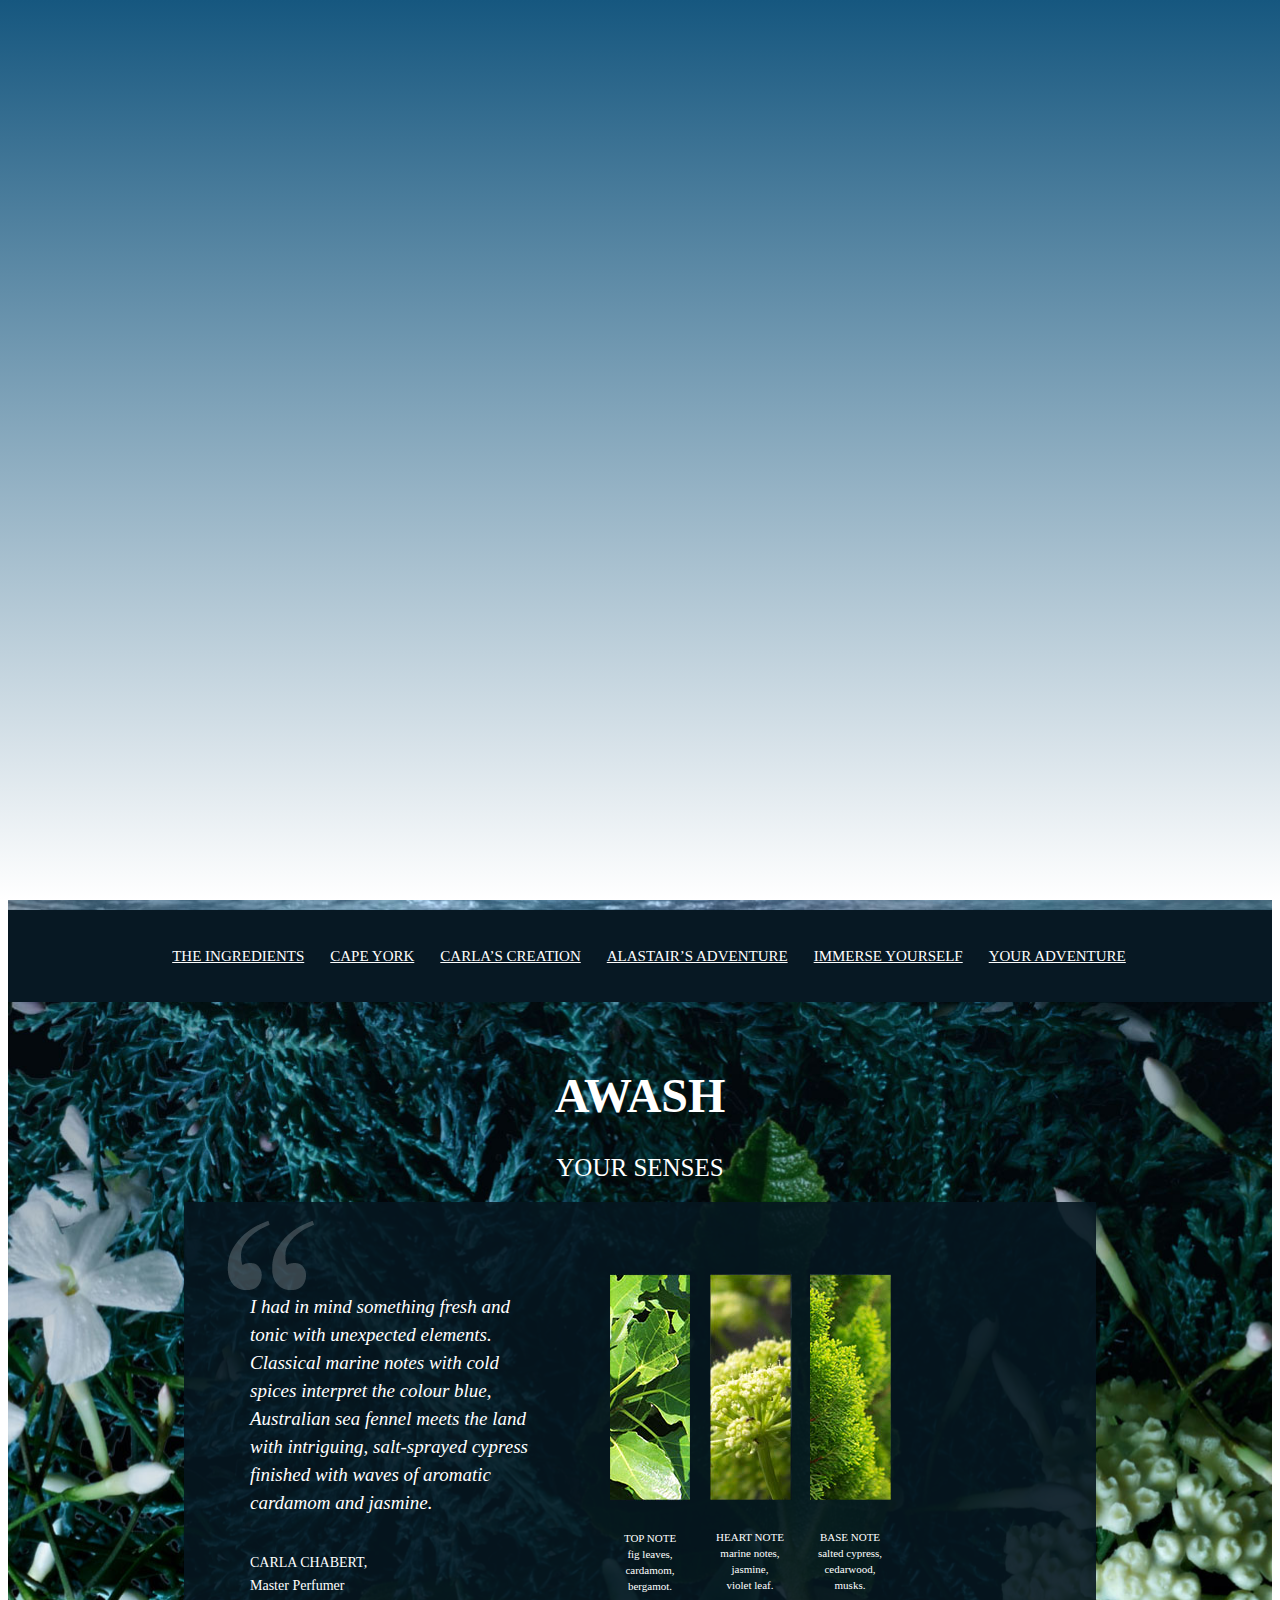
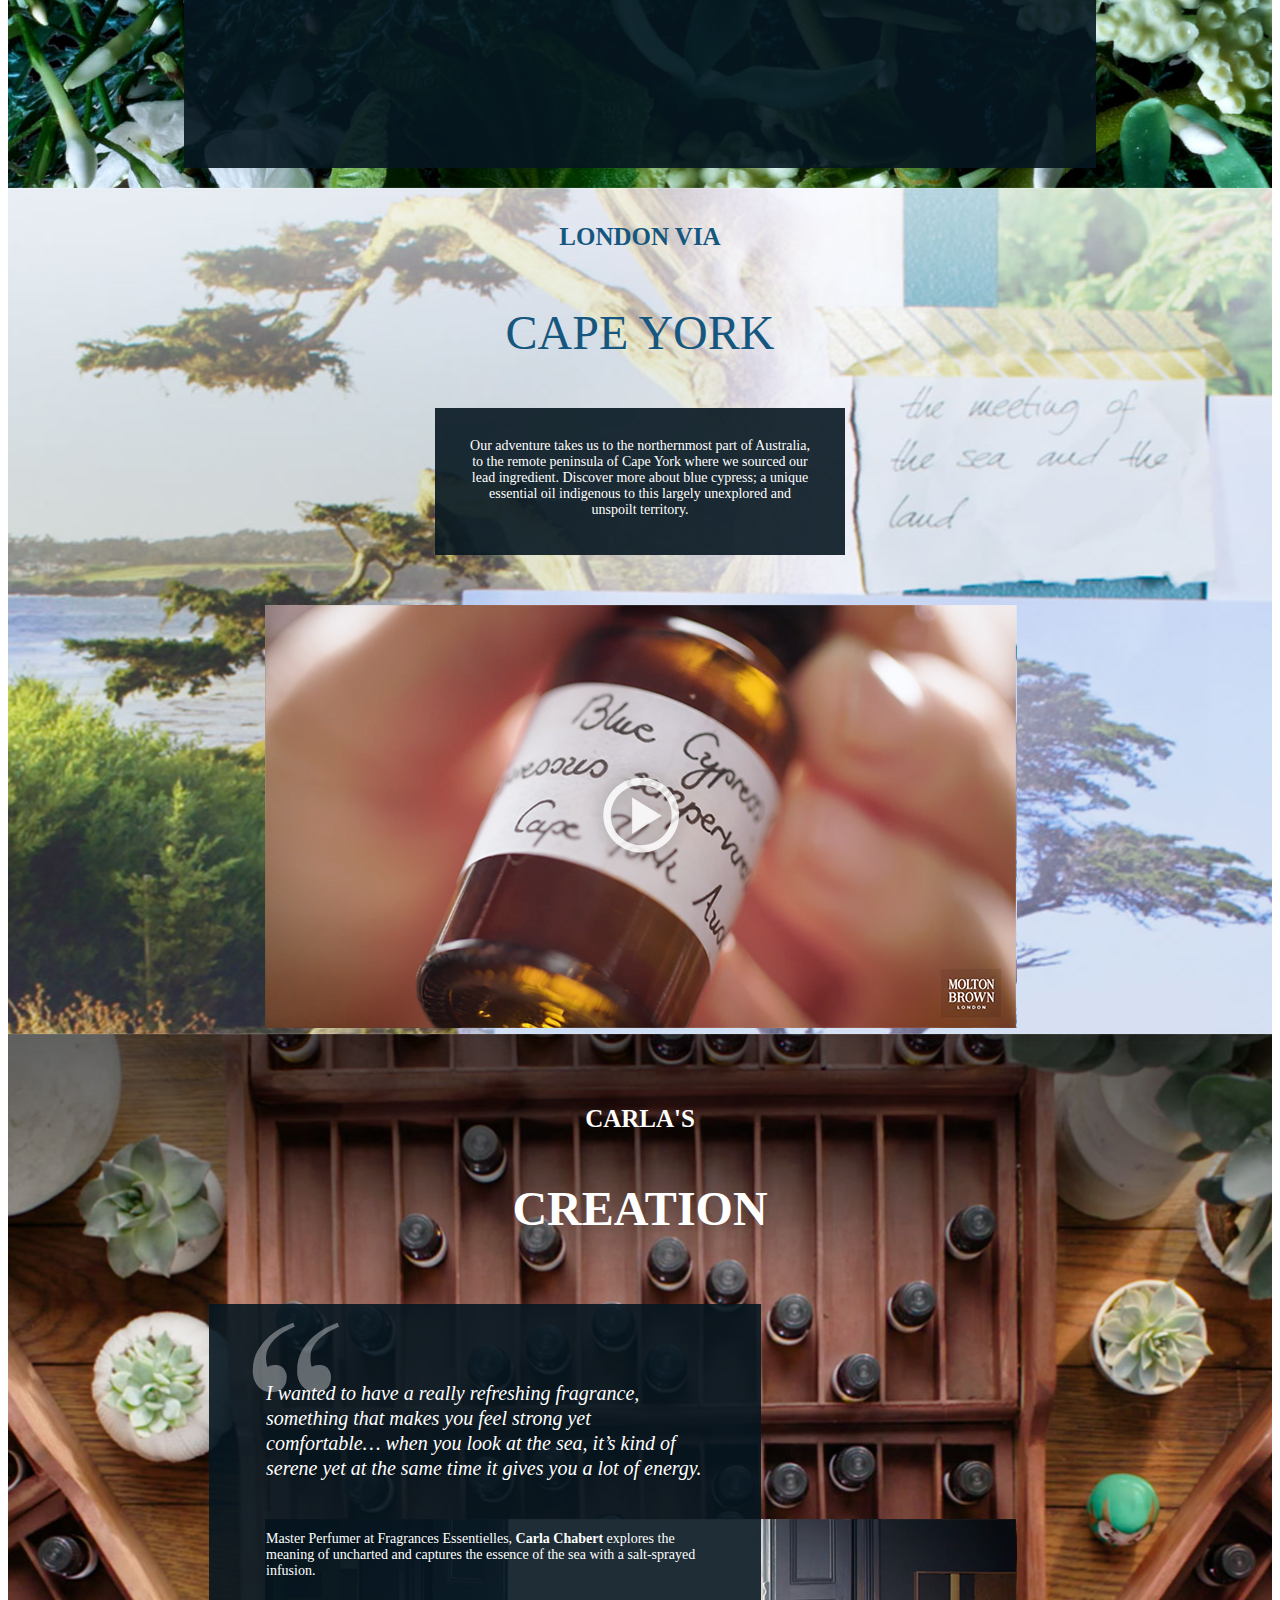
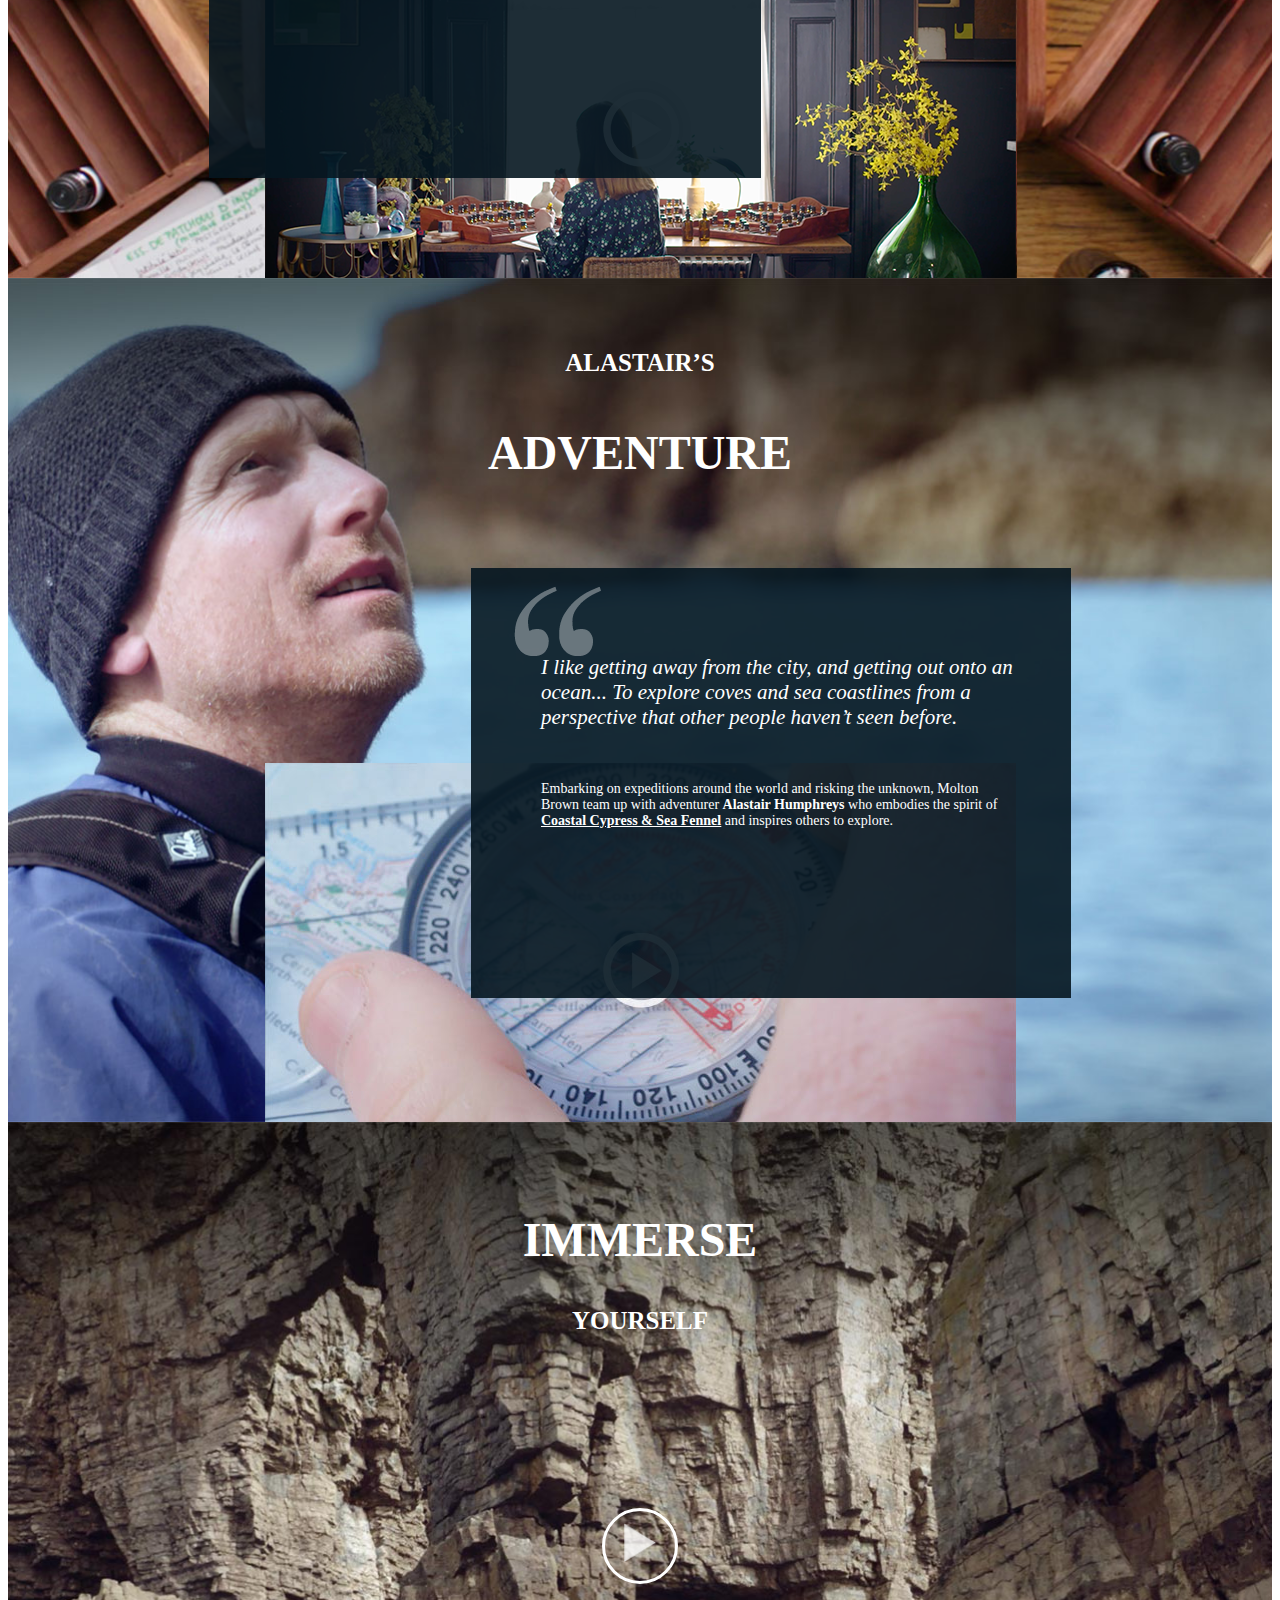
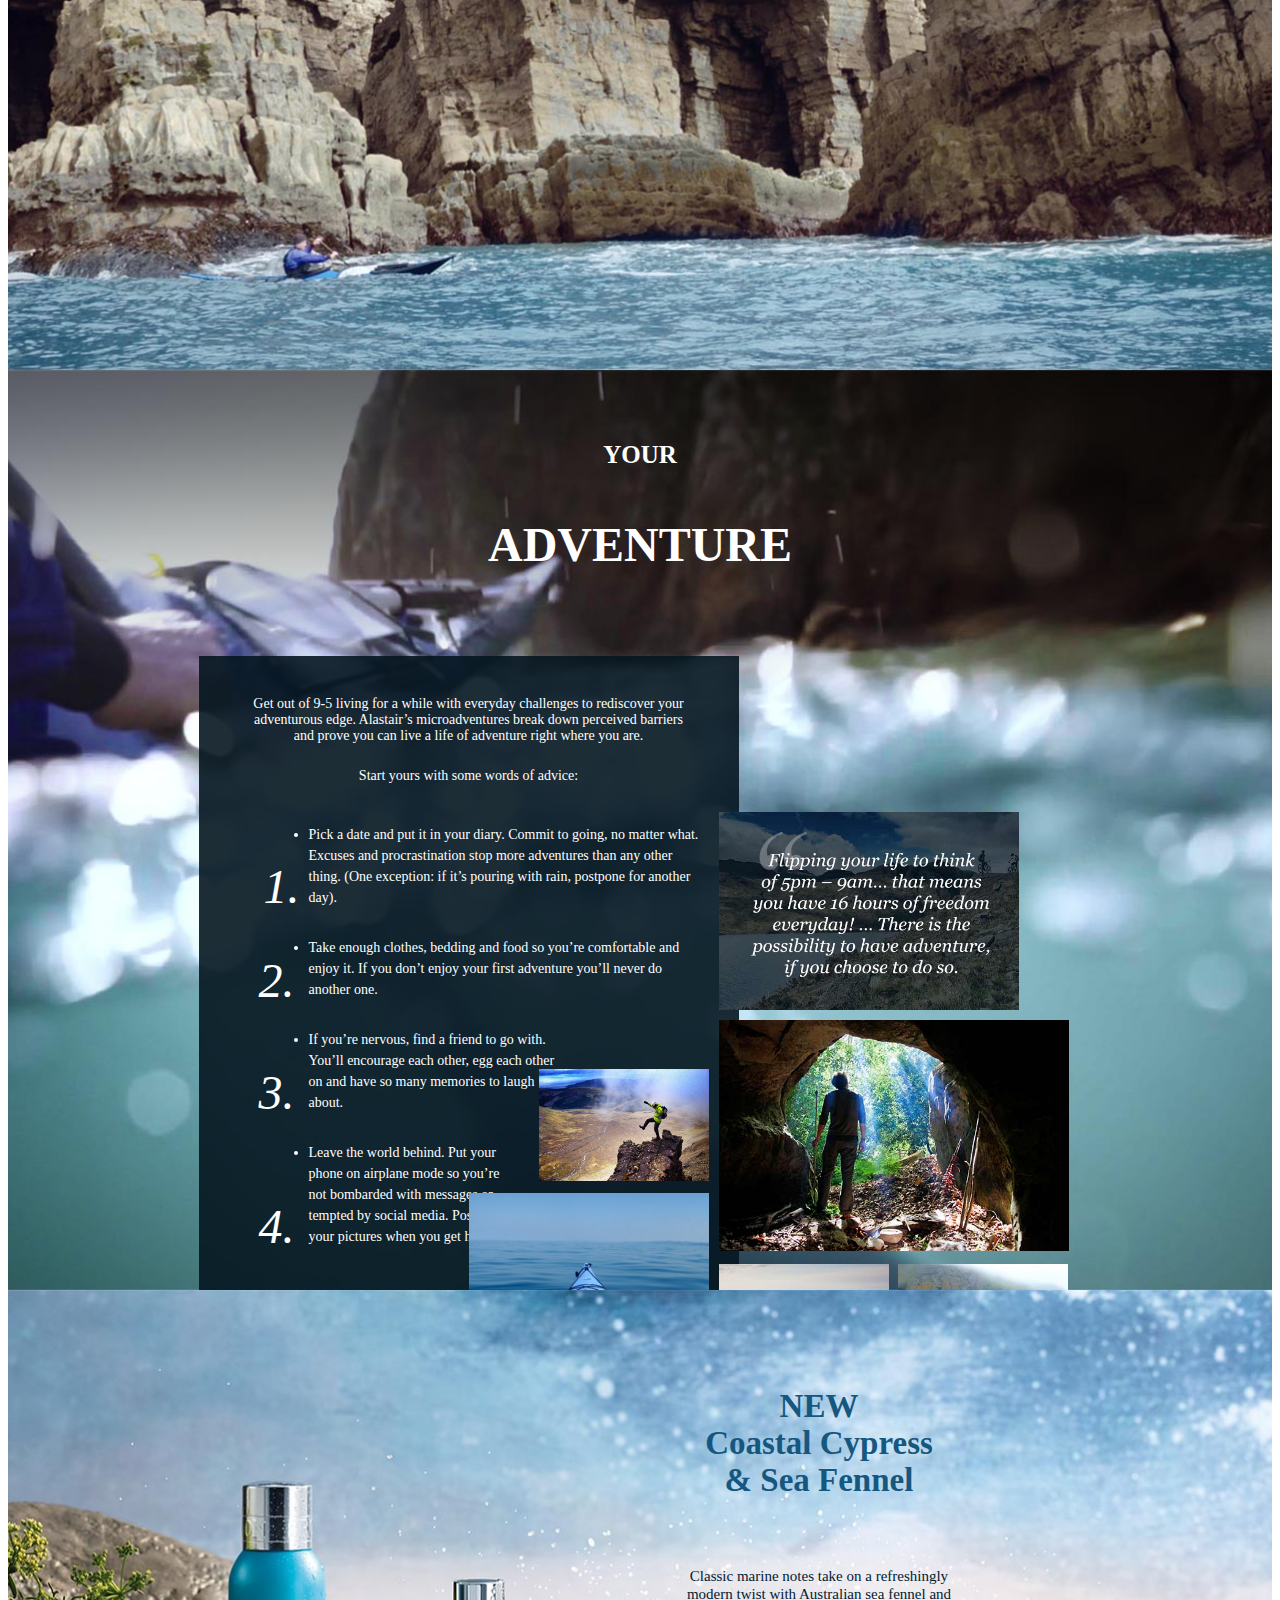
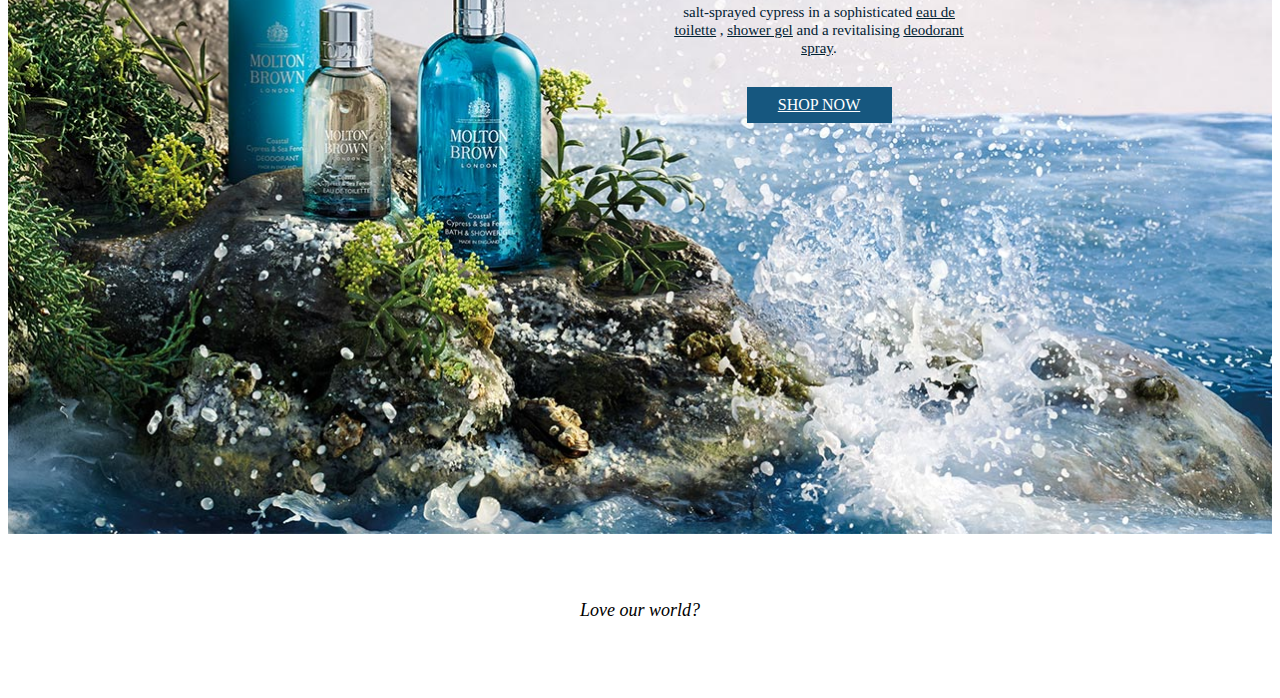
==== into-the-uncharted/into-the-uncharted.html @ 2afdcc50 "changes" ====
<!DOCTYPE html>
<html>
	<head>
		<title></title>
		<link rel="stylesheet" type="text/css" href="style.css">
				<link rel='stylesheet' media='screen and (min-width: 801px) and (max-width: 3000px)' href='http://css.moltonbrown.co.uk/css/default.css?version=9' />
		<link rel='stylesheet' media='screen and (min-width: 801px) and (max-width: 3000px)' href='http://css.moltonbrown.co.uk/css/mb.css?version=9' />
		<meta name="viewport" id="viewport" content="width=device-width,minimum-scale=1.0,maximum-scale=10.0,initial-scale=1.0" />
		<link rel='stylesheet' media='screen and (min-width: 0px) and (max-width: 800px)' href='http://www.moltonbrown.co.uk/store/mobile/css/default.css?version=9' />
		<link rel='stylesheet' media='screen and (min-width: 0px) and (max-width: 800px)' href='http://www.moltonbrown.co.uk/store/mobile/css/mobile-mb.css?version=9' />
		
		<script type="text/javascript" src="http://jscripts.moltonbrown.co.uk/javascript/jquery.min-1.11.1.js?version=9"></script>
		<script type="text/javascript" src="http://www.moltonbrown.com/javascript/slick.js"></script>
	</head>
	<body>
		<div id="preloader-overlay">
			<div class="preloader"></div>
		</div>
		<div class="features-tb" style="border:1px solid #d9d9d9;background-color:#f8f8f8;text-align: center; height: 50px;">
			<ul>
				<li style="float: left;margin-left: -34px;">
					<a class="features-link" href="/store/features/" manual_cm_sp="GiftConcierge-_-Text-_-FeaturesMore" data-ajax="false">
						<i>More</i>
						<span style="text-transform:uppercase; font-style: normal; font-family: Trebuchet, Trebuchet MS, Arial, Helvetica, sans-serif;">Features</span></a>
						
						
					</li>
					<li><a href="/store/features/#know" manual_cm_sp="GiftConcierge-_-IMG-_-FeaturesInTheKnow" data-ajax="false"><span class="fs-36 collections"></span></a></li>
				</ul>
			</div>
			<div class="section group uncharted-wrap">
				<div class="hero">
					<div class="innerContent">
						<h2>Coastal Cypress & Sea Fennel</h2>
						<h3>BEHIND THE FRAGRANCE</h3>
						<h1>INTO THE UNCHARTED</h1>
						<!-- <a href="#capeyork"><img src="/MBPromoImages/Website_Assets/into-the-uncharted2/arrow.png" alt="" class="divein-logo bounce"></a> -->
						<div class="divein-logo">
						<a href="#theingredient">
							<img src="/MBPromoImages/Website_Assets/into-the-uncharted2/arrow.png" class="bounce">
							</a>
						</div>
						<p class="trebuchet">DIVE IN</p>
					</div>
				</div>
				<div class="mobilenav">
					<div class="open"><img src="/MBPromoImages/Website_Assets/into-the-uncharted2/menu-open.png" alt=""></div>
					<div class="closenav"><img src="/MBPromoImages/Website_Assets/into-the-uncharted2/menu-close.png" alt=""></div>
				</div>
				<div class="col span_12_of_12 mininav">
					<ul>
						<li><a href="#theingredient">THE INGREDIENTS</a></li>
						<li><a href="#capeyork">CAPE YORK</a> </li>
						<li><a href="#carlacreation">CARLA’S CREATION</a></li>
						<li><a href="#alastairadvanture">ALASTAIR’S ADVENTURE</a></li>
						<li><a href="#immerseYourself">IMMERSE YOURSELF</a></li>
						<li><a href="#youradventure">YOUR ADVENTURE</a></li>
						<li class="mobonly"><a href="#shopnow">SHOP NOW</a></li>
						
					</ul>
				</div>
				<div class="col span_12_of_12 section2" id="theingredient">
					<h2 class="trebuchet">AWASH</h2>
					<h3 class="trebuchet">YOUR SENSES</h3>
					<div class="innerContent absolute-center">
						<div class="left">
							<p class="georgia">I had in mind something fresh and tonic with unexpected elements. Classical marine notes with cold spices interpret the colour blue, Australian sea fennel meets the land with intriguing, salt-sprayed cypress finished with waves of aromatic cardamom and jasmine.</p>
							<p class="trebuchet">CARLA CHABERT, <span>Master Perfumer</span></p>
						</div>
						<div class="right">
							<div class="section2-right-wrap">
								<div class="section2-right-1">
									<img src="/MBPromoImages/Website_Assets/into-the-uncharted2/section2-img1.jpg" alt="">
									<p>TOP NOTE<br/>fig leaves, cardamom, bergamot.</p>
								</div>
								<div class="section2-right-2">
									<img src="/MBPromoImages/Website_Assets/into-the-uncharted2/section2-img2.jpg" alt="">
									<p>HEART NOTE marine notes, jasmine,<br/> violet leaf.</p>
								</div>
								<div class="section2-right-3">
									<img src="/MBPromoImages/Website_Assets/into-the-uncharted2/section2-img3.jpg" alt="">
									<p>BASE NOTE salted cypress, cedarwood, musks.</p>
								</div>
							</div>
						</div>
						
						
					</div>
				</div>
				<div class="col span_12_of_12 section3" id="capeyork">
					<h2 class="trebuchet">LONDON VIA</h2>
					<h3 class="trebuchet">CAPE YORK</h3>
					<div class="innerContent">
						
						<div class="intro">
							<p class="trebuchet">Our adventure takes us to the northernmost part of Australia, to the remote peninsula of Cape York where we sourced our lead ingredient. Discover more about blue cypress; a unique essential oil indigenous to this largely unexplored and unspoilt territory.</p>
						</div>
						<div class="video" id="open-video">
							<a href="#" manual_cm_sp="PearHoneyBTBCTAPearVideo" id="open-video" data-ajax="false">
								<img src="/MBPromoImages/Website_Assets/into-the-uncharted2/section3Video.png">
							</a>
						</div>
					</div>
					
				</div>
				<div class="col span_12_of_12 section4" id="carlacreation">
					<h2>CARLA'S</h2>
					<h3>CREATION</h3>
					<div class="s4wrap">
						<div class="innerContent">
							<p>I wanted to have a really refreshing fragrance, something that makes you feel strong yet comfortable… when you look at the sea, it’s kind of serene yet at the same time it gives you a lot of energy.</p>
							<p>Master Perfumer at Fragrances Essentielles, <span>Carla Chabert</span> explores the meaning of uncharted and captures the essence of the sea with a salt-sprayed infusion.</p>
						</div>
						<div class="section4Video">
							<a href="" id="carla-video">
								<img src="/MBPromoImages/Website_Assets/into-the-uncharted2/section4vid.png" alt="" >
							</a>
							
						</div>
					</div>
				</div>
				<div class="col span_12_of_12 section5" id="alastairadvanture">
					<h2>ALASTAIR’S</h2>
					<h3>ADVENTURE</h3>
					<div class="s4wrap">
						<div class="innerContent">
							<p>I like getting away from the city,  and getting out onto an ocean... To explore coves and sea coastlines from a perspective that other people haven’t seen before.</p>
							<p>Embarking on expeditions around the world and risking the unknown, Molton Brown team up with adventurer <span>Alastair Humphreys</span> who embodies the spirit of <span class="underline"><a href="/store/collections/coastal-cypress-sea-fennel/catUKFCypress/" manual_cm_sp="CC&SF-_-Text-_-CCSF">Coastal Cypress & Sea Fennel</a></span> and inspires others to explore.</p>
						</div>
						<div class="section4Video">
							<a href="" id="alastrair-video">
								<img src="/MBPromoImages/Website_Assets/into-the-uncharted2/alastrairvideo.png" alt="">
							</a>
						</div>
					</div>
				</div>
				<div class="col span_12_of_12 section6" id="immerseYourself">
					<h2>IMMERSE</h2>
					<h3>YOURSELF</h3>
					<a href="" id="uncharted-video">
						<div class="player">
							<img src="/MBPromoImages/Website_Assets/into-the-uncharted2/triangle.png" alt="" class="pulse animated infinite">
						</div>
					</a>
				</div>
				<div class="col span_12_of_12 section7" id="youradventure">
					<h2>YOUR</h2>
					<h3>ADVENTURE</h3>
					<div class="s7wrap">
						<div class="innerContent">
							<p>Get out of 9-5 living for a while with everyday challenges to rediscover your adventurous edge.  Alastair’s microadventures break down perceived barriers and prove you can live a life of adventure right where you are.</p>
							<p>Start yours with some words of advice: </p>
							<ul>
								<li>Pick a date and put it in your diary. Commit to going, no matter what. Excuses and procrastination stop more adventures than any other thing. (One exception: if it’s pouring with rain, postpone for another day).</li>
								<li>Take enough clothes, bedding and food so you’re comfortable and enjoy it. If you don’t enjoy your first adventure you’ll never do another one.</li>
								<li>If you’re nervous, find a friend to go with. You’ll encourage each other, egg each other on and have so many memories to laugh about.</li>
								<li>Leave the world behind. Put your phone on airplane mode so you’re not bombarded with messages or tempted by social media. Post your pictures when you get home.</li>
							</ul>
							<div class="carousel mobonly">
								<div><img src="/MBPromoImages/Website_Assets/into-the-uncharted2/01_Collage-Images.jpg" class="carousel-slide1" alt=""></div>
								<div><img src="/MBPromoImages/Website_Assets/into-the-uncharted2/02_Collage-Images.jpg" class="carousel-slide2" alt=""></div>
								<div><img src="/MBPromoImages/Website_Assets/into-the-uncharted2/03_Collage-Images.jpg" class="carousel-slide3" alt=""></div>
								<div><img src="/MBPromoImages/Website_Assets/into-the-uncharted2/04_Collage-Images.jpg" class="carousel-slide4" alt=""></div>
								<div><img src="/MBPromoImages/Website_Assets/into-the-uncharted2/05_Collage-Images.jpg" class="carousel-slide5" alt=""></div>
								<div><img src="/MBPromoImages/Website_Assets/into-the-uncharted2/06_Collage-Images.jpg" class="carousel-slide6" alt=""></div>
								
							</div>
						</div>
						<div class="carousel deskonly">
							<div><img src="/MBPromoImages/Website_Assets/into-the-uncharted2/01_Collage-Images.jpg" class="carousel-slide1" alt=""></div>
							<div><img src="/MBPromoImages/Website_Assets/into-the-uncharted2/02_Collage-Images.jpg" class="carousel-slide2" alt=""></div>
							<div><img src="/MBPromoImages/Website_Assets/into-the-uncharted2/03_Collage-Images.jpg" class="carousel-slide3" alt=""></div>
							<div><img src="/MBPromoImages/Website_Assets/into-the-uncharted2/04_Collage-Images.jpg" class="carousel-slide4" alt=""></div>
							<div><img src="/MBPromoImages/Website_Assets/into-the-uncharted2/05_Collage-Images.jpg" class="carousel-slide5" alt=""></div>
							<div><img src="/MBPromoImages/Website_Assets/into-the-uncharted2/06_Collage-Images.jpg" class="carousel-slide6" alt=""></div>
						</div>
						
					</div>
				</div>
				<div class="col span_12_of_12 section8" id="shopnow">
					<div class="s8wrap">
						<div class="innerContent">
							<h2>NEW<br/> Coastal Cypress<br/> & Sea Fennel</h2>
							<p>Classic marine notes take on a refreshingly modern twist with Australian sea fennel and salt-sprayed cypress in a sophisticated  <span> <a href="/store/collections/coastal-cypress-sea-fennel/coastal-cypress-sea-fennel-eau-de-toilette/KEJ226/" manual_cm_sp="CC&SF-_-Text-_-EDT">eau de toilette</a></span> , <span><a href="/store/collections/coastal-cypress-sea-fennel/coastal-cypress-sea-fennel-bath-shower-gel/KBT226/" manual_cm_sp="CC&SFTextShowerGel">shower gel</a></span> and a revitalising <span><a href="/store/collections/coastal-cypress-sea-fennel/coastal-cypress-sea-fennel-deodorant/MBE226/" manual_cm_sp="CC&SF-_-Text-_-Deo">deodorant spray</a></span>.</p>
							<div class="cta"><a href="/store/collections/coastal-cypress-sea-fennel/catUKFCypress/" manual_cm_sp="CC&SF-_-CTA-_-Collection">SHOP NOW</a>
						</div>
					</div>
				</div>
			</div>
			
			<div class="share-footer">
				<p class="animated fadeIn slower"><i>Love our world?</i></p>
				<ul class="desk">
					<li><a href="https://www.facebook.com/sharer/sharer.php?u=http%3A//www.moltonbrown.co.uk/store/features/behind-the-fragrance/coastal-cypress-sea-fennel" target="_blank" data-ajax="false"><span class="socials-36"></span></a>
				</li>
				<li><a href="https://twitter.com/intent/tweet?text=I%20love%20the%20Molton%20Brown%20Behind%20the%20Fragrance%20Coasta%20Cypress%20and%20Sea%20Fennel.%20http%3A//www.moltonbrown.co.uk/store/features/behind-the-fragrance/coastal-cypress-sea-fennel" target="_blank" data-ajax="false"><span class="socials-36 twitter"></span></a>
			</li>
			<li><a href="mailto:?Subject=Thought you might like this…&amp;Body=Molton Brown Behind the Fragrance Coastal Cypress and Sea Fennel%20http://www.moltonbrown.co.uk/store/features/behind-the-fragrance/coastal-cypress-sea-fennel"><span class="socials-36 email"></span></a>
		</li>
	</ul>
	<ul class="mobile">
		<li><a href="https://www.facebook.com/sharer/sharer.php?u=http%3A//www.moltonbrown.co.uk/store/features/behind-the-fragrance/coastal-cypress-sea-fennel" target="_blank" data-ajax="false"><span class="socials-36"></span></a>
	</li>
	<li><a href="https://twitter.com/intent/tweet?text=I%20love%20the%20Molton%20Brown%20Behind%20the%20Fragrance%20Coasta%20Cypress%20and%20Sea%20Fennel.%20http%3A//www.moltonbrown.co.uk/store/features/behind-the-fragrance/coastal-cypress-sea-fennel" target="_blank" data-ajax="false"><span class="socials-36 twitter"></span></a>
</li>
<li><a href="mailto:?Subject=Thought you might like this…&amp;Body=Molton Brown Behind the Fragrance Coastal Cypress and Sea Fennel%20http://www.moltonbrown.co.uk/store/features/behind-the-fragrance/coastal-cypress-sea-fennel"><span class="socials-36 email"></span></a>
</li>
</ul>
</div>
<script type="text/javascript">
$( document ).ready(function() {
	// Pre-loader
	$(window).load(function(){
		$('#preloader-overlay').fadeOut('slow',function(){$(this).remove();});
	});
	// Video
	$('#open-video').click(function(e){
		$("#video").remove();
		$(".overlay").addClass("active");
		$(".overlay").prepend( "<iframe class='video-iframe' width='100%' height='100%' src='https://www.youtube.com/embed/ASZXXXNhRgU?modestbranding=1&rel=0&showinfo=0&color=white&wmode=opaque&autoplay=1' id='video' frameborder='0' allowfullscreen mozallowfullscreen webkitallowfullscreen></iframe>" );
		e.preventDefault();
		history.pushState('', '', '?video=open');
	});
	if ( window.location.href.indexOf('video=open') > -1 ) {
		$("#video").remove();
		$(".overlay").addClass("active");
		$(".overlay").prepend( "<iframe class='video-iframe' width='80%' height='80%' src='//youtube.com/embed/g0dbj94r2Yg?modestbranding=1&rel=0&showinfo=0&color=white&wmode=opaque&autoplay=1' id='video' frameborder='0' allowfullscreen mozallowfullscreen webkitallowfullscreen></iframe>" );
	};
	$('#close-video').click(function(e){
		$("#video").remove();
		$(".overlay").removeClass("active");
		e.preventDefault();
		history.pushState('','', window.location.protocol + '//' + window.location.host + window.location.pathname);
	});
		$('#carla-video').click(function(e){
		$("#video").remove();
		$(".overlay").addClass("active");
		$(".overlay").prepend( "<iframe class='video-iframe' width='100%' height='100%' src='https://www.youtube.com/embed/sTFjA3hQt7w?modestbranding=1&rel=0&showinfo=0&color=white&wmode=opaque&autoplay=1' id='video' frameborder='0' allowfullscreen mozallowfullscreen webkitallowfullscreen></iframe>" );
		e.preventDefault();
		history.pushState('', '', '?video=open');
	});
	if ( window.location.href.indexOf('video=open') > -1 ) {
		$("#video").remove();
		$(".overlay").addClass("active");
		$(".overlay").prepend( "<iframe class='video-iframe' width='80%' height='80%' src='//youtube.com/embed/g0dbj94r2Yg?modestbranding=1&rel=0&showinfo=0&color=white&wmode=opaque&autoplay=1' id='video' frameborder='0' allowfullscreen mozallowfullscreen webkitallowfullscreen></iframe>" );
	};
	$('#close-video').click(function(e){
		$("#video").remove();
		$(".overlay").removeClass("active");
		e.preventDefault();
		history.pushState('','', window.location.protocol + '//' + window.location.host + window.location.pathname);
	});
	//alastrair-video
			$('#alastrair-video').click(function(e){
		$("#video").remove();
		$(".overlay").addClass("active");
		$(".overlay").prepend( "<iframe class='video-iframe' width='100%' height='100%' src='https://www.youtube.com/embed/vTKDsxnr9E4?modestbranding=1&rel=0&showinfo=0&color=white&wmode=opaque&autoplay=1' id='video' frameborder='0' allowfullscreen mozallowfullscreen webkitallowfullscreen></iframe>" );
		e.preventDefault();
		history.pushState('', '', '?video=open');
	});
	if ( window.location.href.indexOf('video=open') > -1 ) {
		$("#video").remove();
		$(".overlay").addClass("active");
		$(".overlay").prepend( "<iframe class='video-iframe' width='80%' height='80%' src='//youtube.com/embed/g0dbj94r2Yg?modestbranding=1&rel=0&showinfo=0&color=white&wmode=opaque&autoplay=1' id='video' frameborder='0' allowfullscreen mozallowfullscreen webkitallowfullscreen></iframe>" );
	};
	$('#close-video').click(function(e){
		$("#video").remove();
		$(".overlay").removeClass("active");
		e.preventDefault();
		history.pushState('','', window.location.protocol + '//' + window.location.host + window.location.pathname);
	});
	//uncharted-video
				$('#uncharted-video').click(function(e){
		$("#video").remove();
		$(".overlay").addClass("active");
		$(".overlay").prepend( "<iframe class='video-iframe' width='100%' height='100%' src='https://www.youtube.com/embed/Xt_CF7uYcQs?modestbranding=1&rel=0&showinfo=0&color=white&wmode=opaque&autoplay=1' id='video' frameborder='0' allowfullscreen mozallowfullscreen webkitallowfullscreen></iframe>" );
		e.preventDefault();
		history.pushState('', '', '?video=open');
	});
	if ( window.location.href.indexOf('video=open') > -1 ) {
		$("#video").remove();
		$(".overlay").addClass("active");
		$(".overlay").prepend( "<iframe class='video-iframe' width='80%' height='80%' src='//youtube.com/embed/g0dbj94r2Yg?modestbranding=1&rel=0&showinfo=0&color=white&wmode=opaque&autoplay=1' id='video' frameborder='0' allowfullscreen mozallowfullscreen webkitallowfullscreen></iframe>" );
	};
	$('#close-video').click(function(e){
		$("#video").remove();
		$(".overlay").removeClass("active");
		e.preventDefault();
		history.pushState('','', window.location.protocol + '//' + window.location.host + window.location.pathname);
	});
	
});
if ($(window).width() > 667) {
	$(window).scroll(function(){
var section2 = $('.section2').offset();
if ($(this).scrollTop() > section2.top) {
$('.mininav').fadeIn(500);
$('.mininav').addClass('fixednav');
} else {
$('.mininav').removeClass('fixednav');
}
});
}
</script>
<script>
$(document).ready(function() {
if ($(window).width() < 667) {
$(".carousel").slick({ infinite: true, slidesToShow: 1, slidesToScroll: 1, arrows: false, dots: true});
}
$(window).scroll(function(){
if ($(this).scrollTop() > 200) {
$('.mobilenav').fadeIn(500);
} else {
$('.mobilenav').fadeOut(500);
}
});
$('.mobilenav > .open').click(function(){
$(".mininav").css('display', 'block');
$(".mobilenav > .open").css('display', 'none');
$(".mobilenav > .closenav").css('display', 'block');
})
$('.mobilenav > .closenav').click(function(){
$(".mininav").css('display', 'none');
$(".mobilenav > .open").css('display', 'block');
$(".mobilenav > .closenav").css('display', 'none');
})
$('.uncharted-wrap .mininav li').click(function(){
	$(".mininav").css('display', 'none');
$(".mobilenav > .open").css('display', 'block');
$(".mobilenav > .closenav").css('display', 'none');
})

});
</script>
<div class="overlay" id="close-video">
<span>Close X</span>
</div>

</body>
</html>
---- into-the-uncharted/style.css ----
@charset "UTF-8";
.mb_page_wrapper {
  width: 100% !important; }

/* pre-loader */
#preloader-overlay {
  width: 100%;
  height: 100%;
  position: fixed;
  top: 0;
  left: 0;
  z-index: 9999;
  /* Permalink - use to edit and share this gradient: http://colorzilla.com/gradient-editor/#16577f+0,ffffff+100 */
  background: #16577f;
  /* Old browsers */
  background: -moz-linear-gradient(top, #16577f 0%, #ffffff 100%);
  /* FF3.6-15 */
  background: -webkit-linear-gradient(top, #16577f 0%, #ffffff 100%);
  /* Chrome10-25,Safari5.1-6 */
  background: linear-gradient(to bottom, #16577f 0%, #ffffff 100%);
  /* W3C, IE10+, FF16+, Chrome26+, Opera12+, Safari7+ */
  filter: progid:DXImageTransform.Microsoft.gradient( startColorstr='#16577f', endColorstr='#ffffff',GradientType=0 );
  /* IE6-9 */ }

#preloader-overlay .preloader {
  background: url("/MBPromoImages/Microsites/Rosa2016/BehindBlend/preloader.png") no-repeat;
  width: 41px;
  height: 41px;
  margin: -19px 0 0 -19px;
  position: absolute;
  top: 50%;
  left: 50%;
  -webkit-animation: spin 1.5s linear infinite;
  -moz-animation: spin 1.5s linear infinite;
  animation: spin 1.5s linear infinite; }

@-webkit-keyframes spin {
  from {
    -webkit-transform: rotate(0deg); }
  to {
    -webkit-transform: rotate(360deg); } }

@-moz-keyframes spin {
  from {
    -moz-transform: rotate(0deg); }
  to {
    -moz-transform: rotate(360deg); } }

@keyframes spin {
  from {
    -webkit-transform: rotate(0deg);
    transform: rotate(0deg); }
  to {
    -webkit-transform: rotate(360deg);
    transform: rotate(360deg); } }

/* overlay */
.uncharted-wrap .overlay {
  background: rgba(0, 0, 0, 0.8);
  display: none;
  height: 100%;
  left: 0;
  padding: 10%;
  position: fixed;
  top: 0;
  width: 100%;
  text-align: center;
  z-index: 9999; }

.uncharted-wrap .overlay.active {
  display: block; }

.uncharted-wrap .overlay > span {
  display: block;
  font-size: 14px;
  line-height: 32px;
  margin: 20px auto 0 auto;
  color: #ffffff;
  cursor: pointer;
  background: #464646;
  text-align: center;
  width: 110px; }

.uncharted-wrap .overlay > span:hover {
  background: #606060; }

/* animated content */
.uncharted-wrap .overlay > span {
  -webkit-transition: all .4s ease-in-out .2s;
  -moz-transition: all .4s ease-in-out .2s;
  -ms-transition: all .4s ease-in-out .2s;
  -o-transition: all .4s ease-in-out .2s;
  transition: all .4s ease-in-out .2s; }

@-webkit-keyframes pulse {
  from {
    -webkit-transform: scale3d(1, 1, 1);
    transform: scale3d(1, 1, 1); }
  50% {
    -webkit-transform: scale3d(1.05, 1.05, 1.05);
    transform: scale3d(1.05, 1.05, 1.05); }
  to {
    -webkit-transform: scale3d(1, 1, 1);
    transform: scale3d(1, 1, 1); } }

@keyframes pulse {
  from {
    -webkit-transform: scale3d(1, 1, 1);
    transform: scale3d(1, 1, 1); }
  50% {
    -webkit-transform: scale3d(1.05, 1.05, 1.05);
    transform: scale3d(1.05, 1.05, 1.05); }
  to {
    -webkit-transform: scale3d(1, 1, 1);
    transform: scale3d(1, 1, 1); } }

.pulse {
  -webkit-animation-name: pulse;
  animation-name: pulse; }

.animated {
  -webkit-animation-duration: 1s;
  animation-duration: 1s;
  -webkit-animation-fill-mode: both;
  animation-fill-mode: both; }

.animated.infinite {
  -webkit-animation-iteration-count: infinite;
  animation-iteration-count: infinite; }

/* Slider */
.slick-slider {
  position: relative;
  display: block;
  -moz-box-sizing: border-box;
  box-sizing: border-box;
  -webkit-user-select: none;
  -moz-user-select: none;
  -ms-user-select: none;
  user-select: none;
  -webkit-touch-callout: none;
  -khtml-user-select: none;
  -ms-touch-action: pan-y;
  touch-action: pan-y;
  -webkit-tap-highlight-color: transparent; }

.slick-list {
  position: relative;
  display: block;
  overflow: hidden;
  margin: 0;
  padding: 0; }

.slick-list:focus {
  outline: none; }

.slick-list.dragging {
  cursor: pointer;
  cursor: hand; }

.slick-slider .slick-track,
.slick-slider .slick-list {
  -webkit-transform: translate3d(0, 0, 0);
  -moz-transform: translate3d(0, 0, 0);
  -ms-transform: translate3d(0, 0, 0);
  -o-transform: translate3d(0, 0, 0);
  transform: translate3d(0, 0, 0); }

.slick-track {
  position: relative;
  top: 0;
  left: 0;
  display: block; }

.slick-track:before,
.slick-track:after {
  display: table;
  content: ''; }

.slick-track:after {
  clear: both; }

.slick-loading .slick-track {
  visibility: hidden; }

.slick-slide {
  display: none;
  float: left;
  height: 100%;
  min-height: 1px; }

[dir='rtl'] .slick-slide {
  float: right; }

.slick-slide img {
  display: block; }

.slick-slide.slick-loading img {
  display: none; }

.slick-slide.dragging img {
  pointer-events: none; }

.slick-initialized .slick-slide {
  display: block; }

.slick-loading .slick-slide {
  visibility: hidden; }

.slick-vertical .slick-slide {
  display: block;
  height: auto;
  border: 1px solid transparent; }

.slick-arrow.slick-hidden {
  display: none; }

@media only screen and (min-width: 0px) and (max-width: 767px) {
  .mobile {
    display: block; }
  .desk {
    display: none; } }

.absolute-center {
  margin: auto;
  position: absolute;
  top: 0;
  left: 0;
  bottom: 0;
  right: 0; }

.trebuchet {
  font-family: "Trebuchet", Trebuchet MS !important; }

.georgia {
  font-family: Georgia, 'Times New Roman', Times, serif !important;
  -webkit-font-smoothing: antialiased !important; }

.mobonly, .mobile {
  display: none !important; }

.deskonly, .desk {
  display: block !important; }

@media only screen and (min-width: 0px) and (max-width: 767px) {
  .mobonly, .mobile {
    display: block !important; }
  .deskonly, .desk {
    display: none !important; } }

/*top bar*/
.features-tb {
  width: 100%; }

.features-tb ul li {
  display: inline-block;
  margin-left: 4px;
  margin-top: 5px; }

.features-tb ul {
  text-align: right;
  margin-right: 8px;
  margin: 0 auto; }

.fs-36 {
  background: url(http://www.moltonbrown.co.uk/MBPromoImages/Microsites/Features/features-sprite-72.png) no-repeat 0 0;
  background-size: 36px;
  display: inline-block;
  font-size: 0;
  height: 36px;
  vertical-align: middle;
  width: 36px;
  background-position: 0px -92px;
  float: right; }

.features-link {
  float: left;
  display: block;
  margin-top: 16px;
  margin-left: 44px;
  font-size: 15px;
  color: #000;
  text-decoration: none; }

.features-link:before {
  border-top: 5px solid transparent;
  border-right: 5px solid;
  border-bottom: 5px solid transparent;
  content: "";
  display: inline-block;
  height: 0;
  margin-right: 7px;
  vertical-align: middle;
  visibility: visible;
  width: 0; }

.features-tb ul {
  text-align: right;
  margin-right: 8px;
  width: 964px;
  margin: 0 auto; }

#gift-concierge i, #gift-concierge em {
  font-family: Georgia, 'Times New Roman', Times, serif !important; }

@media only screen and (min-width: 0px) and (max-width: 767px) {
  .features-tb ul {
    width: 100% !important; } }

/*  SECTIONS  */
.section {
  clear: both;
  padding: 0px;
  margin: 0px; }

/*  COLUMN SETUP  */
.col {
  display: block;
  float: left;
  margin: 0; }

.col:first-child {
  margin-left: 0; }

/*  GROUPING  */
.group:before,
.group:after {
  content: "";
  display: table; }

.group:after {
  clear: both; }

.group {
  zoom: 1;
  /* For IE 6/7 */ }

/*  GRID OF TWELVE  */
.span_12_of_12 {
  width: 100%; }

.span_11_of_12 {
  width: 91.53%; }

.span_10_of_12 {
  width: 83.06%; }

.span_9_of_12 {
  width: 74.6%; }

.span_8_of_12 {
  width: 66.13%; }

.span_7_of_12 {
  width: 57.66%; }

.span_6_of_12 {
  width: 49.2%; }

.span_5_of_12 {
  width: 40.73%; }

.span_4_of_12 {
  width: 32.26%; }

.span_3_of_12 {
  width: 23.8%; }

.span_2_of_12 {
  width: 15.33%; }

.span_1_of_12 {
  width: 6.866%; }

/*  GO FULL WIDTH BELOW 480 PIXELS */
@media only screen and (max-width: 480px) {
  .col {
    margin: 0; }
  .span_1_of_12, .span_2_of_12, .span_3_of_12, .span_4_of_12, .span_5_of_12, .span_6_of_12, .span_7_of_12, .span_8_of_12, .span_9_of_12, .span_10_of_12, .span_11_of_12, .span_12_of_12 {
    width: 100%; } }

.static_content_test .mb_page_wrapper * {
  box-sizing: inherit !important; }

@media only screen and (min-width: 0px) and (max-width: 767px) {
  body {
    min-width: 100% !important; } }

.uncharted-wrap {
  /*Social Share Buttons */ }
  .uncharted-wrap .hero {
    position: relative;
    background: url("MBPromoImages/Website_Assets/into-the-uncharted2/01_Intro_Back-up-Still-Image.jpg") 50% 50% no-repeat;
    background-size: cover;
    background-position: center center;
    min-height: 850px; }
    .uncharted-wrap .hero .innerContent {
      margin: 0 auto;
      max-width: 600px;
      text-align: center; }
      .uncharted-wrap .hero .innerContent h2 {
        font-size: 33px;
        color: #fff;
        font-family: "Trebuchet", Trebuchet MS !important;
        text-align: center;
        padding-top: 35px;
        margin: 0 auto; }
      .uncharted-wrap .hero .innerContent h3 {
        font-size: 18px;
        text-align: center;
        color: #fff;
        font-weight: normal;
        padding-top: 6px; }
      .uncharted-wrap .hero .innerContent h1 {
        font-size: 60px;
        padding-top: 115px;
        text-align: center;
        color: #fff;
        font-family: "Trebuchet", Trebuchet MS !important;
        padding-bottom: 233px; }
      .uncharted-wrap .hero .innerContent .divein-logo {
        -webkit-border-radius: 100%;
        -moz-border-radius: 100%;
        -ms-border-radius: 100%;
        border-radius: 100%;
        border: 2px solid #fff;
        width: 60px;
        height: 60px;
        position: relative;
        margin: 0 auto; }
      .uncharted-wrap .hero .innerContent p {
        font-size: 14px;
        color: #fff;
        padding-top: 17px; }
  @media only screen and (min-width: 0px) and (max-width: 767px) {
    .uncharted-wrap .hero {
      background: url("MBPromoImages/Website_Assets/into-the-uncharted2/mobile-intro.gif") 50% 50% no-repeat;
      background-size: cover;
      background-position: 100% 100%;
      height: 93vh;
      min-height: 80vh; }
      .uncharted-wrap .hero .innerContent {
        max-width: 100%; }
        .uncharted-wrap .hero .innerContent h2 {
          width: 50%;
          font-size: 22px; }
        .uncharted-wrap .hero .innerContent h3 {
          font-size: 14px; }
        .uncharted-wrap .hero .innerContent h1 {
          width: 90%;
          margin: 0 auto;
          font-size: 40px;
          padding-top: 50px;
          padding-bottom: 50px; }
        .uncharted-wrap .hero .innerContent .divein-logo {
          display: inline-block; } }
  .uncharted-wrap .mininav {
    width: 100%;
    background: #071823;
    text-align: center; }
    .uncharted-wrap .mininav ul {
      display: inline-block;
      text-align: center; }
    .uncharted-wrap .mininav li {
      display: inline-block;
      font-size: 15px;
      line-height: 60px;
      padding-right: 22px; }
    .uncharted-wrap .mininav a {
      color: #fff; }
  .uncharted-wrap .mobilenav {
    display: none; }
    .uncharted-wrap .mobilenav .open, .uncharted-wrap .mobilenav .closenav {
      display: none; }
  .uncharted-wrap .fixednav {
    position: fixed !important;
    top: 0;
    z-index: 9999; }
  @media only screen and (min-width: 0px) and (max-width: 767px) {
    .uncharted-wrap .mininav {
      width: 100%;
      height: 100%;
      position: fixed;
      top: 0;
      left: 0;
      z-index: 9998;
      display: none;
      font-size: 20px;
      color: black; }
      .uncharted-wrap .mininav ul {
        padding-top: 40px;
        width: 66%; }
      .uncharted-wrap .mininav li {
        display: block;
        border-bottom: 1px solid #fff;
        padding-right: 22px; }
    .uncharted-wrap .mobilenav {
      position: fixed;
      right: 20px;
      bottom: 20px;
      z-index: 9999; }
      .uncharted-wrap .mobilenav .open {
        font-size: 16px;
        height: 100%;
        cursor: pointer;
        position: relative;
        top: 10px;
        left: 12px;
        display: block; }
      .uncharted-wrap .mobilenav .closenav {
        font-size: 16px;
        height: 100%;
        cursor: pointer;
        position: relative;
        top: 10px;
        left: 12px;
        display: none; } }
  .uncharted-wrap .section2 {
    position: relative;
    background: url("MBPromoImages/Website_Assets/into-the-uncharted2/03_The-Ingredients.jpg") 50% 50% no-repeat;
    background-size: cover;
    background-position: center center;
    min-height: 786px; }
    .uncharted-wrap .section2 h2 {
      font-size: 48px;
      color: #fff;
      font-family: "Trebuchet", Trebuchet MS !important;
      text-align: center;
      padding-top: 66px;
      margin: 0 auto; }
    .uncharted-wrap .section2 h3 {
      font-size: 25px;
      text-align: center;
      color: #fff;
      font-weight: normal;
      padding-top: 6px; }
    .uncharted-wrap .section2 .innerContent {
      background-color: rgba(6, 22, 32, 0.9);
      height: 428px;
      width: 90%;
      margin: 200px auto;
      max-width: 780px;
      padding: 72px 66px 66px 66px; }
      .uncharted-wrap .section2 .innerContent:before {
        background: url("MBPromoImages/Website_Assets/into-the-uncharted2/quote.png") 100% no-repeat;
        content: '';
        top: 3px;
        left: 30px;
        width: 100px;
        height: 100px;
        position: absolute;
        display: inline-block; }
      .uncharted-wrap .section2 .innerContent .left {
        float: left;
        max-width: 360px; }
      .uncharted-wrap .section2 .innerContent .right {
        float: left;
        width: 283px; }
        .uncharted-wrap .section2 .innerContent .right .section2-right-1, .uncharted-wrap .section2 .innerContent .right .section2-right-2, .uncharted-wrap .section2 .innerContent .right .section2-right-3 {
          float: left;
          width: 80px; }
          .uncharted-wrap .section2 .innerContent .right .section2-right-1 p, .uncharted-wrap .section2 .innerContent .right .section2-right-2 p, .uncharted-wrap .section2 .innerContent .right .section2-right-3 p {
            font-size: 11px;
            width: 100%;
            text-align: center;
            line-height: 16px;
            padding-top: 14px;
            font-family: "Trebuchet", Trebuchet MS !important; }
        .uncharted-wrap .section2 .innerContent .right .section2-right-1, .uncharted-wrap .section2 .innerContent .right .section2-right-2 {
          margin-right: 20px; }
      .uncharted-wrap .section2 .innerContent p {
        font-size: 19px;
        width: 80%;
        color: #fff;
        font-style: italic;
        font-weight: normal;
        font-family: Georgia;
        line-height: 28px; }
      .uncharted-wrap .section2 .innerContent p:last-child {
        padding-top: 13px;
        font-style: normal;
        font-size: 14px; }
        .uncharted-wrap .section2 .innerContent p:last-child span {
          display: block;
          margin-top: -5px; }
  @media only screen and (min-width: 0px) and (max-width: 767px) {
    .uncharted-wrap .section2 {
      height: 870px;
      background-position: -1220px; }
      .uncharted-wrap .section2 h2 {
        font-size: 34px;
        padding-top: 50px; }
      .uncharted-wrap .section2 h3 {
        font-size: 18px;
        margin-top: -5px; }
      .uncharted-wrap .section2 .innerContent {
        padding: 0px;
        height: 724px;
        max-width: 320px;
        margin: 133px auto; }
        .uncharted-wrap .section2 .innerContent:before {
          top: -3px;
          left: -26px;
          background-size: 50%; }
        .uncharted-wrap .section2 .innerContent p {
          text-align: center;
          margin: 0 auto;
          line-height: 24px;
          max-width: 230px;
          padding-top: 45px;
          font-size: 19px; }
        .uncharted-wrap .section2 .innerContent p:nth-child(2) {
          padding-bottom: 10px;
          font-size: 14px;
          line-height: 18px; }
        .uncharted-wrap .section2 .innerContent .left {
          width: 100% !important; }
        .uncharted-wrap .section2 .innerContent .right {
          width: 272px;
          margin: 0 auto;
          float: none; }
          .uncharted-wrap .section2 .innerContent .right p {
            font-size: 11px !important;
            line-height: 14px !important; }
          .uncharted-wrap .section2 .innerContent .right .section2-right-1, .uncharted-wrap .section2 .innerContent .right .section2-right-2 {
            margin-right: 15px; }
        .uncharted-wrap .section2 .innerContent p:last-child {
          padding-top: 13px;
          font-style: normal;
          font-size: 14px; }
          .uncharted-wrap .section2 .innerContent p:last-child span {
            display: block;
            margin-top: 0px;
            margin-bottom: 12px; } }
  .uncharted-wrap .section3 {
    position: relative;
    background: url("MBPromoImages/Website_Assets/into-the-uncharted2/04_Cape-York.jpg") 50% 50% no-repeat;
    background-size: cover;
    background-position: center center;
    min-height: 846px; }
    .uncharted-wrap .section3 h2 {
      font-size: 25px;
      color: #16577f;
      font-family: "Trebuchet", Trebuchet MS !important;
      text-align: center;
      padding-top: 35px;
      margin: 0 auto; }
    .uncharted-wrap .section3 h3 {
      font-size: 48px;
      text-align: center;
      color: #16577f;
      font-weight: normal;
      padding-top: 6px;
      font-family: "Trebuchet", Trebuchet MS !important; }
    .uncharted-wrap .section3 .innerContent .intro {
      background-color: rgba(6, 22, 32, 0.9);
      width: 410px;
      height: 147px;
      margin: 0 auto;
      margin-top: 46px; }
      .uncharted-wrap .section3 .innerContent .intro p {
        color: #fff;
        font-size: 14px;
        padding: 30px;
        text-align: center;
        line-height: 16px;
        -webkit-font-smoothing: antialiased !important; }
    .uncharted-wrap .section3 .innerContent .video {
      position: relative;
      margin: 0 auto;
      width: 750px;
      text-align: center;
      margin-top: 50px; }
      .uncharted-wrap .section3 .innerContent .video .player {
        position: absolute;
        top: 50%;
        left: 50%;
        -webkit-transform: translate(-50%, -50%);
        -ms-transform: translate(-50%, -50%);
        transform: translate(-50%, -50%);
        width: 70px;
        height: 70px;
        -moz-border-radius: 50px;
        -webkit-border-radius: 50px;
        border-radius: 50px;
        border: 3px solid #fff;
        cursor: pointer; }
        .uncharted-wrap .section3 .innerContent .video .player img {
          position: absolute;
          width: 35px;
          top: 10px;
          left: 16px; }
  @media only screen and (min-width: 0px) and (max-width: 767px) {
    .uncharted-wrap .section3 {
      min-height: 611px; }
      .uncharted-wrap .section3 h2 {
        font-size: 18px;
        padding-top: 40px; }
      .uncharted-wrap .section3 h3 {
        font-size: 34px;
        padding: 0;
        margin: 0; }
      .uncharted-wrap .section3 .innerContent {
        max-width: 320px;
        width: 287px;
        margin: 0 auto; }
        .uncharted-wrap .section3 .innerContent img {
          width: 285px; }
        .uncharted-wrap .section3 .innerContent .intro {
          width: 285px;
          height: 280px;
          margin-top: 35px; }
          .uncharted-wrap .section3 .innerContent .intro p {
            font-size: 16px;
            font-family: "Trebuchet", Trebuchet MS !important;
            padding: 40px;
            line-height: 19px; }
        .uncharted-wrap .section3 .innerContent .video {
          width: 287px;
          margin-top: 15px; } }
  .uncharted-wrap .section4 {
    position: relative;
    background: url("MBPromoImages/Website_Assets/into-the-uncharted2/05_Carlas-Creation.jpg") 50% 50% no-repeat;
    background-size: cover;
    background-position: center center;
    height: 844px; }
    .uncharted-wrap .section4 h2 {
      font-size: 25px;
      color: #fff;
      text-align: center;
      font-family: "Trebuchet", Trebuchet MS !important;
      padding-top: 50px; }
    .uncharted-wrap .section4 h3 {
      font-size: 48px;
      color: #fff;
      text-align: center; }
    .uncharted-wrap .section4 .s4wrap {
      width: 750px;
      margin: 0 auto;
      position: relative; }
      .uncharted-wrap .section4 .s4wrap .innerContent {
        background-color: rgba(6, 22, 32, 0.9);
        min-height: 360px;
        margin: 20px auto;
        max-width: 438px;
        padding: 57px;
        position: absolute;
        left: -56px;
        z-index: 88; }
        .uncharted-wrap .section4 .s4wrap .innerContent p {
          font-size: 20px;
          color: #fff;
          -webkit-font-smoothing: antialiased !important;
          font-style: italic;
          font-family: Georgia;
          line-height: 25px; }
          .uncharted-wrap .section4 .s4wrap .innerContent p:before {
            background: url("MBPromoImages/Website_Assets/into-the-uncharted2/quote.png") 100% no-repeat;
            content: "";
            top: 3px;
            left: 30px;
            width: 100px;
            height: 100px;
            position: absolute;
            display: inline-block; }
          .uncharted-wrap .section4 .s4wrap .innerContent p:last-child {
            font-size: 14px;
            font-family: "Trebuchet", Trebuchet MS !important;
            font-style: normal;
            font-size: 14px;
            padding-top: 30px;
            line-height: 16px; }
            .uncharted-wrap .section4 .s4wrap .innerContent p:last-child span {
              font-weight: bold; }
        .uncharted-wrap .section4 .s4wrap .innerContent a {
          color: #fff; }
      .uncharted-wrap .section4 .s4wrap .section4Video {
        position: relative;
        padding-top: 235px; }
        .uncharted-wrap .section4 .s4wrap .section4Video .player {
          position: absolute;
          top: 50%;
          left: 50%;
          -webkit-transform: translate(-50%, -50%);
          -ms-transform: translate(-50%, -50%);
          transform: translate(-50%, -50%);
          width: 70px;
          height: 70px;
          -moz-border-radius: 50px;
          -webkit-border-radius: 50px;
          border-radius: 50px;
          border: 3px solid #fff;
          cursor: pointer; }
          .uncharted-wrap .section4 .s4wrap .section4Video .player img {
            position: absolute;
            width: 35px;
            top: 10px;
            left: 16px; }
  @media only screen and (min-width: 0px) and (max-width: 767px) {
    .uncharted-wrap .section4 {
      height: 820px;
      background-position: -1280px;
      background-size: inherit; }
      .uncharted-wrap .section4 h2 {
        font-size: 18px;
        color: #fff;
        text-align: center;
        font-family: "Trebuchet", Trebuchet MS !important;
        padding-top: 25px;
        margin: 0; }
      .uncharted-wrap .section4 h3 {
        font-size: 34px;
        color: #fff;
        text-align: center;
        padding: 0;
        margin: 0; }
      .uncharted-wrap .section4 .s4wrap {
        width: 285px;
        margin: 0 auto; }
        .uncharted-wrap .section4 .s4wrap .innerContent {
          width: 285px;
          left: 0;
          display: block;
          text-align: center;
          padding: 42px; }
          .uncharted-wrap .section4 .s4wrap .innerContent p {
            font-size: 20px;
            margin: 0; }
            .uncharted-wrap .section4 .s4wrap .innerContent p:before {
              top: -3px;
              left: -26px;
              background-size: 50%; }
          .uncharted-wrap .section4 .s4wrap .innerContent p:last-child {
            padding-top: 10px;
            margin: 0; }
        .uncharted-wrap .section4 .s4wrap .section4Video {
          padding-top: 0; }
          .uncharted-wrap .section4 .s4wrap .section4Video img {
            width: 100%;
            padding-top: 505px; } }
  .uncharted-wrap .section5 {
    position: relative;
    background: url("MBPromoImages/Website_Assets/into-the-uncharted2/06_Alastairs-Adventure.jpg") 50% 50% no-repeat;
    background-size: cover;
    background-position: center center;
    height: 844px; }
    .uncharted-wrap .section5 h2 {
      font-size: 25px;
      color: #fff;
      text-align: center;
      font-family: "Trebuchet", Trebuchet MS !important;
      padding-top: 50px; }
    .uncharted-wrap .section5 h3 {
      font-size: 48px;
      color: #fff;
      text-align: center; }
    .uncharted-wrap .section5 .s4wrap {
      width: 750px;
      margin: 0 auto;
      position: relative; }
      .uncharted-wrap .section5 .s4wrap .innerContent {
        background-color: rgba(6, 22, 32, 0.9);
        min-height: 334px;
        margin: 40px auto;
        max-width: 474px;
        padding: 66px 56px 30px 70px;
        position: absolute;
        right: -56px; }
        .uncharted-wrap .section5 .s4wrap .innerContent p {
          font-size: 21px;
          color: #fff;
          -webkit-font-smoothing: antialiased !important;
          font-style: italic;
          font-family: Georgia;
          line-height: 25px; }
          .uncharted-wrap .section5 .s4wrap .innerContent p:before {
            background: url("MBPromoImages/Website_Assets/into-the-uncharted2/quote.png") 100% no-repeat;
            content: '';
            top: 3px;
            left: 30px;
            width: 100px;
            height: 100px;
            position: absolute;
            display: inline-block; }
          .uncharted-wrap .section5 .s4wrap .innerContent p:last-child {
            font-size: 14px;
            font-family: "Trebuchet", Trebuchet MS !important;
            font-style: normal;
            font-size: 14px;
            padding-top: 30px;
            line-height: 16px; }
            .uncharted-wrap .section5 .s4wrap .innerContent p:last-child span {
              font-weight: bold; }
            .uncharted-wrap .section5 .s4wrap .innerContent p:last-child span.underline {
              text-decoration: underline; }
              .uncharted-wrap .section5 .s4wrap .innerContent p:last-child span.underline a {
                color: #fff; }
      .uncharted-wrap .section5 .s4wrap .section4Video {
        padding-top: 235px; }
  @media only screen and (min-width: 0px) and (max-width: 767px) {
    .uncharted-wrap .section5 {
      height: 726px;
      background-position: -430px; }
      .uncharted-wrap .section5 h2 {
        font-size: 18px;
        color: #fff;
        text-align: center;
        font-family: "Trebuchet", Trebuchet MS !important;
        padding-top: 25px;
        margin: 0; }
      .uncharted-wrap .section5 h3 {
        font-size: 34px;
        color: #fff;
        text-align: center;
        margin: 0;
        padding: 0; }
      .uncharted-wrap .section5 .s4wrap {
        width: 285px;
        margin: 0 auto; }
        .uncharted-wrap .section5 .s4wrap .innerContent {
          width: 285px;
          left: 0;
          display: block;
          text-align: center;
          right: 0;
          margin-top: 22px;
          padding: 0;
          min-height: 421px; }
          .uncharted-wrap .section5 .s4wrap .innerContent p {
            font-size: 20px;
            width: 220px;
            margin: 0 auto;
            padding-top: 40px;
            padding-bottom: 10px; }
            .uncharted-wrap .section5 .s4wrap .innerContent p:before {
              top: -3px;
              left: -26px;
              background-size: 50%; }
          .uncharted-wrap .section5 .s4wrap .innerContent p:last-child {
            padding-top: 10px;
            width: 208px; }
        .uncharted-wrap .section5 .s4wrap .section4Video {
          padding-top: 0; }
          .uncharted-wrap .section5 .s4wrap .section4Video img {
            width: 100%;
            padding-top: 461px; } }
  .uncharted-wrap .section6 {
    position: relative;
    background: url("MBPromoImages/Website_Assets/into-the-uncharted2/07_Immerse-Yourself.jpg") 50% 50% no-repeat;
    background-size: cover;
    height: 848px; }
    .uncharted-wrap .section6 h2 {
      font-size: 48px;
      color: #fff;
      text-align: center;
      font-family: "Trebuchet", Trebuchet MS !important;
      padding-top: 50px; }
    .uncharted-wrap .section6 h3 {
      font-size: 25px;
      color: #fff;
      text-align: center; }
    .uncharted-wrap .section6 .player {
      position: absolute;
      top: 50%;
      left: 50%;
      -webkit-transform: translate(-50%, -50%);
      -ms-transform: translate(-50%, -50%);
      transform: translate(-50%, -50%);
      width: 70px;
      height: 70px;
      -moz-border-radius: 50px;
      -webkit-border-radius: 50px;
      border-radius: 50px;
      border: 3px solid #fff;
      cursor: pointer; }
      .uncharted-wrap .section6 .player img {
        position: absolute;
        width: 35px;
        top: 10px;
        left: 16px; }
  @media only screen and (min-width: 0px) and (max-width: 767px) {
    .uncharted-wrap .section6 {
      height: 575px;
      background-position: -207px; }
      .uncharted-wrap .section6 h2 {
        font-size: 34px;
        color: #fff;
        padding-top: 25px;
        margin: 0; }
      .uncharted-wrap .section6 h3 {
        font-size: 18px;
        color: #fff;
        text-align: center;
        margin: 0;
        padding: 0; } }
  .uncharted-wrap .section7 {
    position: relative;
    background: url("MBPromoImages/Website_Assets/into-the-uncharted2/08_Your-Adventure.jpg") 50% 50% no-repeat;
    background-size: cover;
    background-position: center center;
    height: 920px; }
    .uncharted-wrap .section7 h2 {
      font-size: 25px;
      color: #fff;
      text-align: center;
      font-family: "Trebuchet", Trebuchet MS !important;
      padding-top: 50px; }
    .uncharted-wrap .section7 h3 {
      font-size: 48px;
      color: #fff;
      text-align: center;
      padding-bottom: 20px; }
    .uncharted-wrap .section7 .s7wrap {
      width: 883px;
      margin: 0 auto;
      position: relative;
      height: 695px;
      padding-top: 16px; }
      .uncharted-wrap .section7 .s7wrap .innerContent {
        max-width: 500px;
        background-color: rgba(6, 22, 32, 0.9);
        padding: 20px;
        position: absolute;
        height: 670px; }
        .uncharted-wrap .section7 .s7wrap .innerContent p {
          font-size: 14px;
          color: #fff;
          line-height: 16px;
          padding-bottom: 24px;
          -webkit-font-smoothing: antialiased !important;
          width: 90%;
          margin: 0 auto; }
        .uncharted-wrap .section7 .s7wrap .innerContent p:nth-child(1) {
          text-align: center;
          font-size: 14px;
          font-family: "Trebuchet", Trebuchet MS !important;
          margin-top: 20px; }
        .uncharted-wrap .section7 .s7wrap .innerContent p:nth-child(2) {
          text-align: center;
          font-size: 14px;
          font-family: "Trebuchet", Trebuchet MS !important; }
        .uncharted-wrap .section7 .s7wrap .innerContent li {
          font-size: 14px;
          color: #fff;
          padding-bottom: 29px;
          -webkit-font-smoothing: antialiased !important;
          position: relative;
          margin-left: 50px;
          line-height: 21px; }
          .uncharted-wrap .section7 .s7wrap .innerContent li:nth-child(1) {
            width: 86%; }
            .uncharted-wrap .section7 .s7wrap .innerContent li:nth-child(1):before {
              content: "1.";
              position: absolute;
              font-size: 48px;
              font-family: Georgia;
              font-style: italic;
              left: -45px;
              bottom: 40px; }
          .uncharted-wrap .section7 .s7wrap .innerContent li:nth-child(2) {
            width: 81%; }
            .uncharted-wrap .section7 .s7wrap .innerContent li:nth-child(2):before {
              content: "2.";
              position: absolute;
              font-size: 48px;
              font-family: Georgia;
              font-style: italic;
              left: -50px;
              bottom: 38px; }
          .uncharted-wrap .section7 .s7wrap .innerContent li:nth-child(3) {
            width: 56%; }
            .uncharted-wrap .section7 .s7wrap .innerContent li:nth-child(3):before {
              content: "3.";
              position: absolute;
              font-size: 48px;
              font-family: Georgia;
              font-style: italic;
              left: -50px;
              bottom: 39px; }
          .uncharted-wrap .section7 .s7wrap .innerContent li:nth-child(4) {
            width: 42%; }
            .uncharted-wrap .section7 .s7wrap .innerContent li:nth-child(4):before {
              content: "4.";
              position: absolute;
              font-size: 48px;
              font-family: Georgia;
              font-style: italic;
              left: -50px;
              bottom: 39px; }
      .uncharted-wrap .section7 .s7wrap .carousel {
        position: relative; }
        .uncharted-wrap .section7 .s7wrap .carousel .carousel-slide1 {
          position: absolute;
          width: 300px;
          right: 0px;
          width: 350px;
          right: 13px;
          top: 364px; }
        .uncharted-wrap .section7 .s7wrap .carousel .carousel-slide2 {
          position: absolute;
          width: 300px;
          right: 63px;
          top: 156px; }
        .uncharted-wrap .section7 .s7wrap .carousel .carousel-slide3 {
          position: absolute;
          width: 240px;
          left: 270px;
          top: 537px; }
        .uncharted-wrap .section7 .s7wrap .carousel .carousel-slide4 {
          position: absolute;
          width: 170px;
          left: 340px;
          top: 413px; }
        .uncharted-wrap .section7 .s7wrap .carousel .carousel-slide5 {
          position: absolute;
          top: 608px;
          right: 193px;
          width: 170px; }
        .uncharted-wrap .section7 .s7wrap .carousel .carousel-slide6 {
          position: absolute;
          top: 608px;
          right: 14px;
          width: 170px; }
  @media only screen and (min-width: 0px) and (max-width: 767px) {
    .uncharted-wrap .section7 {
      height: 1205px; }
      .uncharted-wrap .section7 h2 {
        font-size: 18px;
        color: #fff;
        text-align: center;
        font-family: "Trebuchet", Trebuchet MS !important;
        padding-top: 25px;
        margin: 0; }
      .uncharted-wrap .section7 h3 {
        font-size: 34px;
        color: #fff;
        text-align: center;
        padding-bottom: 0;
        margin: 0; }
      .uncharted-wrap .section7 .s7wrap {
        width: 280px;
        /* Dots */ }
        .uncharted-wrap .section7 .s7wrap .innerContent {
          height: 870px;
          max-width: 280px;
          margin: 0 auto; }
          .uncharted-wrap .section7 .s7wrap .innerContent li {
            font-size: 14px;
            color: #fff;
            padding-bottom: 29px;
            -webkit-font-smoothing: antialiased !important;
            position: relative;
            margin-left: 50px;
            line-height: 16px; }
            .uncharted-wrap .section7 .s7wrap .innerContent li:nth-child(1) {
              width: 63%; }
            .uncharted-wrap .section7 .s7wrap .innerContent li:nth-child(2) {
              width: 67%; }
            .uncharted-wrap .section7 .s7wrap .innerContent li:nth-child(3) {
              width: 80%; }
            .uncharted-wrap .section7 .s7wrap .innerContent li:nth-child(4) {
              width: 66%; }
        .uncharted-wrap .section7 .s7wrap .carousel {
          width: 280px;
          margin-left: -20px;
          top: 30px; }
          .uncharted-wrap .section7 .s7wrap .carousel .carousel-slide1, .uncharted-wrap .section7 .s7wrap .carousel .carousel-slide2, .uncharted-wrap .section7 .s7wrap .carousel .carousel-slide3, .uncharted-wrap .section7 .s7wrap .carousel .carousel-slide4, .uncharted-wrap .section7 .s7wrap .carousel .carousel-slide5, .uncharted-wrap .section7 .s7wrap .carousel .carousel-slide6 {
            position: inherit;
            width: 100%; }
        .uncharted-wrap .section7 .s7wrap .slick-slide img {
          width: 100% !important; }
          .uncharted-wrap .section7 .s7wrap .slick-slide img:hover {
            transform: scale(1);
            -ms-transform: scale(1);
            -webkit-transform: scale(1); }
        .uncharted-wrap .section7 .s7wrap .slick-prev,
        .uncharted-wrap .section7 .s7wrap .slick-next {
          top: 46%; }
        .uncharted-wrap .section7 .s7wrap .slick-slider {
          margin-bottom: 30px; }
        .uncharted-wrap .section7 .s7wrap .slick-dots {
          position: absolute;
          bottom: 13px;
          display: block;
          width: 100%;
          padding: 0;
          list-style: none;
          text-align: center;
          cursor: pointer; }
        .uncharted-wrap .section7 .s7wrap .slick-dots li {
          position: relative;
          display: inline-block;
          width: 20px !important;
          height: 20px;
          margin: 0 5px;
          padding: 0;
          color: #fff;
          border-radius: 10px;
          border: 2px solid #fff;
          cursor: pointer; }
          .uncharted-wrap .section7 .s7wrap .slick-dots li:before {
            content: "" !important; }
        .uncharted-wrap .section7 .s7wrap .slick-dots li button {
          font-size: 0;
          line-height: 0;
          display: block !important;
          width: 20px !important;
          height: 20px;
          padding: 5px;
          cursor: pointer;
          color: transparent;
          border: 0;
          outline: none;
          background: transparent; }
        .uncharted-wrap .section7 .s7wrap .slick-dots li button:hover,
        .uncharted-wrap .section7 .s7wrap .slick-dots li button:focus {
          outline: none; }
        .uncharted-wrap .section7 .s7wrap .slick-dots li button:hover:before,
        .uncharted-wrap .section7 .s7wrap .slick-dots li button:focus:before {
          opacity: 1; }
        .uncharted-wrap .section7 .s7wrap .slick-dots li button:before {
          font-family: 'slick';
          font-size: 6px;
          line-height: 20px;
          position: absolute;
          top: 0;
          left: 0;
          width: 20px;
          height: 20px;
          content: 'â€¢';
          text-align: center;
          opacity: .25;
          color: black;
          -webkit-font-smoothing: antialiased;
          -moz-osx-font-smoothing: grayscale; }
        .uncharted-wrap .section7 .s7wrap .slick-dots li.slick-active button:before {
          background: #fff;
          opacity: 1;
          border-radius: 10px;
          border: none;
          left: -2px;
          top: -2px;
          content: ""; } }
  .uncharted-wrap .section8 {
    position: relative;
    background: url("MBPromoImages/Website_Assets/into-the-uncharted2/09_The-Collection_Desktop.jpg") 50% 50% no-repeat;
    background-size: cover;
    background-position: center center;
    height: 844px; }
    .uncharted-wrap .section8 h2 {
      font-size: 33px;
      color: #16577f;
      text-align: center;
      font-family: "Trebuchet", Trebuchet MS !important;
      padding-top: 100px; }
    .uncharted-wrap .section8 h3 {
      font-size: 48px;
      color: #fff;
      text-align: center; }
    .uncharted-wrap .section8 .s8wrap {
      max-width: 648px;
      margin: 0 auto;
      position: relative; }
      .uncharted-wrap .section8 .s8wrap .innerContent {
        max-width: 325px;
        margin: 0 auto;
        right: 0;
        top: -29px;
        position: absolute; }
        .uncharted-wrap .section8 .s8wrap .innerContent p {
          max-width: 290px;
          font-size: 15px;
          text-align: center;
          margin: 0 auto;
          padding-top: 40px;
          color: #012132;
          line-height: 18px;
          -webkit-font-smoothing: antialiased !important; }
          .uncharted-wrap .section8 .s8wrap .innerContent p span {
            text-decoration: underline; }
          .uncharted-wrap .section8 .s8wrap .innerContent p a {
            text-decoration: underline;
            color: #012132; }
        .uncharted-wrap .section8 .s8wrap .innerContent .cta {
          width: 127px;
          background: #16577f;
          padding: 9px;
          color: #fff;
          text-align: center;
          margin: 0 auto;
          margin-top: 30px; }
          .uncharted-wrap .section8 .s8wrap .innerContent .cta a {
            color: #fff; }
  @media only screen and (min-width: 0px) and (max-width: 767px) {
    .uncharted-wrap .section8 {
      background: url("MBPromoImages/Website_Assets/into-the-uncharted2/09_The-Collection_Mobile.jpg") 50% 50% no-repeat;
      height: 660px;
      background-position: center center;
      background-size: cover; }
      .uncharted-wrap .section8 h2 {
        margin: 0;
        padding: 0;
        padding-top: 50px; }
      .uncharted-wrap .section8 .s8wrap {
        max-width: 100%; }
        .uncharted-wrap .section8 .s8wrap .innerContent {
          max-width: 100%;
          position: relative;
          top: 0; }
          .uncharted-wrap .section8 .s8wrap .innerContent p {
            padding-top: 30px;
            max-width: 230px;
            color: #000; } }
  .uncharted-wrap .share-footer {
    width: 100%;
    text-align: center;
    display: inline-block; }
  .uncharted-wrap .share-footer i {
    padding-bottom: 14px;
    display: inline-block;
    font-size: 18px;
    font-family: georgia;
    padding-top: 50px; }
  .uncharted-wrap .share-footer .socials-36 {
    background: url("http://www.moltonbrown.co.uk/MBPromoImages/Microsites/pearhoney2017/BehindBlend/social-share.png") no-repeat 0 0;
    display: inline-block;
    font-size: 0;
    height: 32px;
    vertical-align: middle;
    width: 198px; }
  .uncharted-wrap .share-footer .twitter {
    background-position: 0 -42px; }
  .uncharted-wrap .share-footer .email {
    background-position: 0 -84px; }
  .uncharted-wrap .share-footer ul {
    margin: 7px 0; }
  .uncharted-wrap .share-footer ul li {
    display: inline-block;
    margin-right: 10px !important; }
  @media only screen and (min-width: 0px) and (max-width: 767px) {
    .uncharted-wrap {
      /*Mobile: Social Share Buttons */ }
      .uncharted-wrap .share-footer {
        margin-top: -17px;
        height: 126px; }
      .uncharted-wrap .share-footer ul li {
        padding-top: 5px; }
      .uncharted-wrap .share-footer .socials-36 {
        background: url("http://www.moltonbrown.co.uk/MBPromoImages/Microsites/pearhoney2017/BehindBlend/social-share-m.png") no-repeat 0 0;
        background-size: 94px;
        display: inline-block;
        font-size: 0;
        vertical-align: middle;
        width: 92px; }
      .uncharted-wrap .share-footer .twitter {
        background-position: 0 -32px; }
      .uncharted-wrap .share-footer .email {
        background-position: 0 -65px; }
      .uncharted-wrap .share-footer ul {
        margin: 7px 0; }
      .uncharted-wrap .share-footer ul li {
        display: inline-block;
        margin-right: 2px !important; }
      .uncharted-wrap .share-footer-wrapper {
        text-align: center;
        height: 97px; } }
  .uncharted-wrap .bounce {
    position: absolute;
    bottom: 13px;
    left: 51px;
    margin-left: -30px;
    animation: bounce 1s infinite;
    -webkit-animation: bounce 2s infinite;
    -moz-animation: bounce 2s infinite;
    -o-animation: bounce 2s infinite;
    width: 14px;
    height: 24px; }

@-webkit-keyframes bounce {
  0%, 20%, 50%, 80%, 100% {
    -webkit-transform: translateY(0); }
  40% {
    -webkit-transform: translateY(-15px); }
  60% {
    -webkit-transform: translateY(-5px); } }

@-moz-keyframes bounce {
  0%, 20%, 50%, 80%, 100% {
    -moz-transform: translateY(0); }
  40% {
    -webkit-transform: translateY(-15px); }
  60% {
    -webkit-transform: translateY(-5px); } }

@-o-keyframes bounce {
  0%, 20%, 50%, 80%, 100% {
    -o-transform: translateY(0); }
  40% {
    -webkit-transform: translateY(-15px); }
  60% {
    -webkit-transform: translateY(-5px); } }

@keyframes bounce {
  0%, 20%, 50%, 80%, 100% {
    -webkit-transform: translateY(0);
    transform: translateY(0); }
  40% {
    -webkit-transform: translateY(-15px); }
  60% {
    -webkit-transform: translateY(-5px); } }
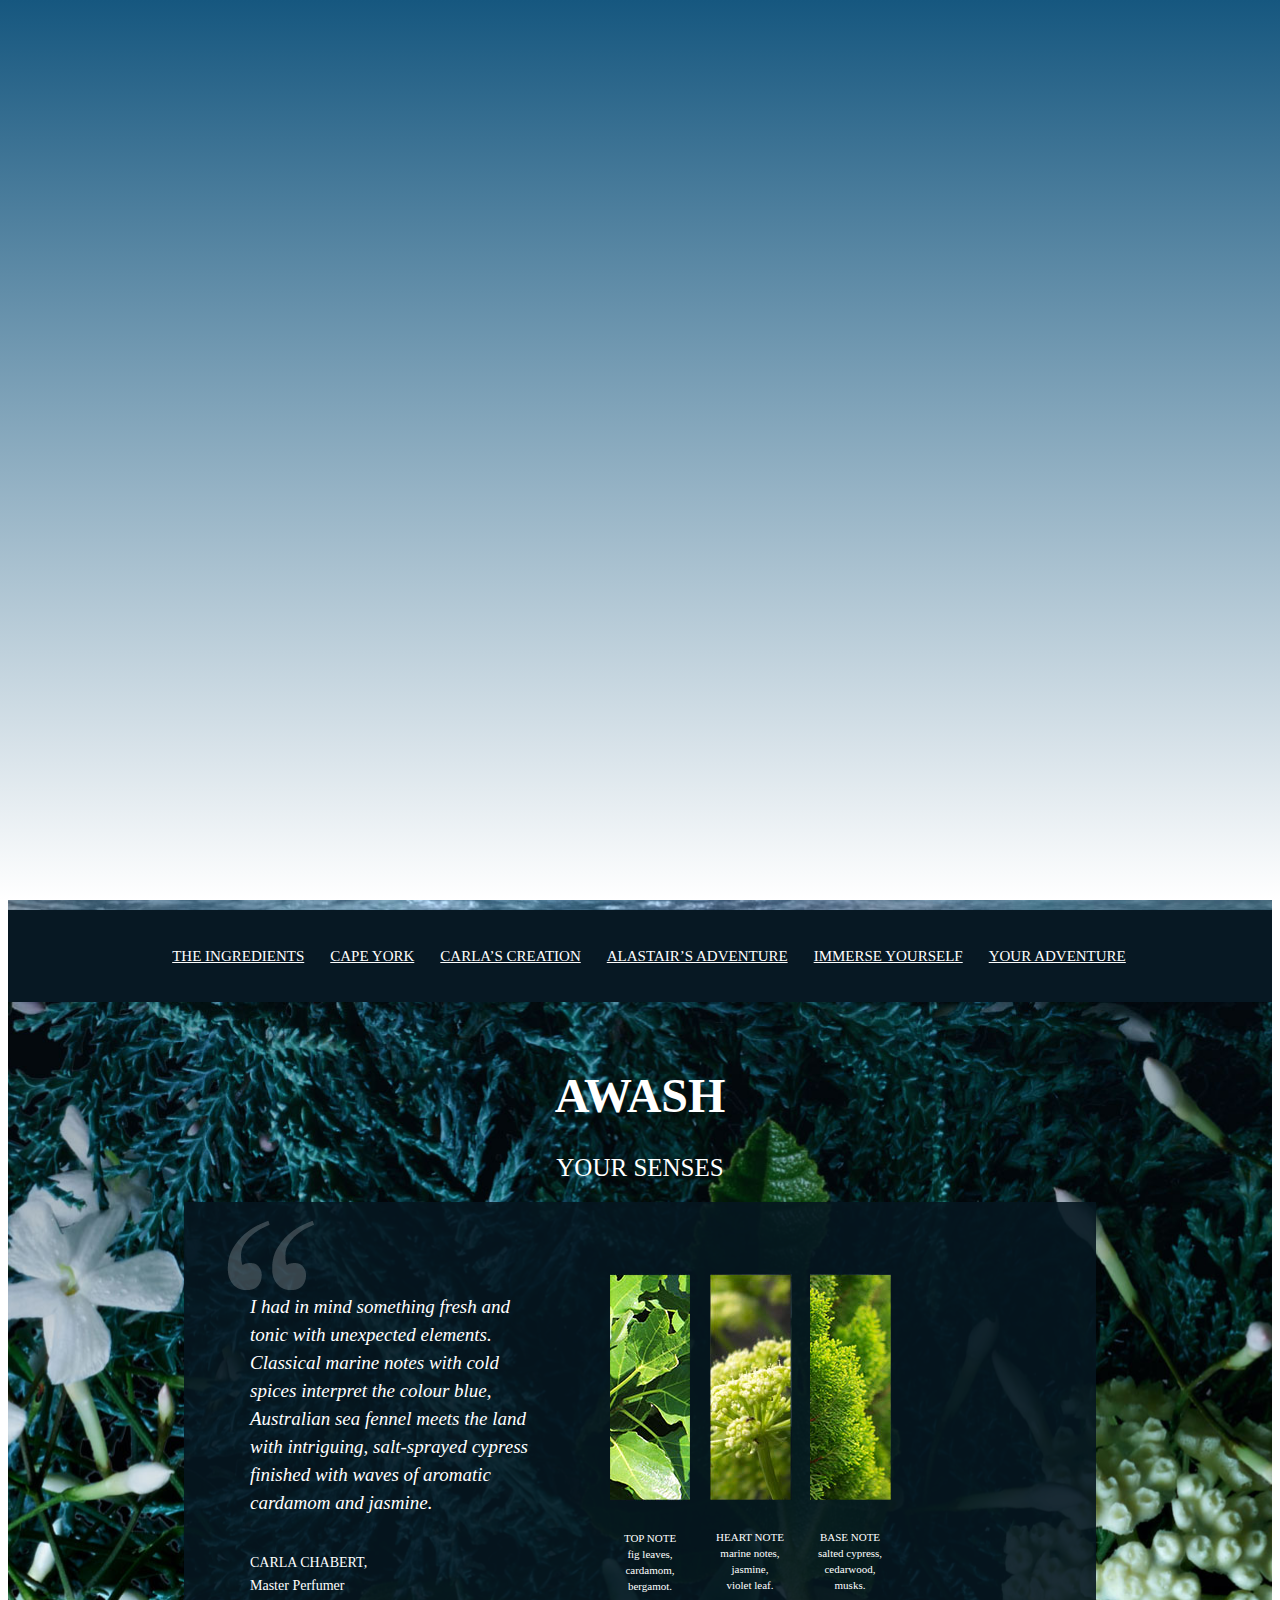
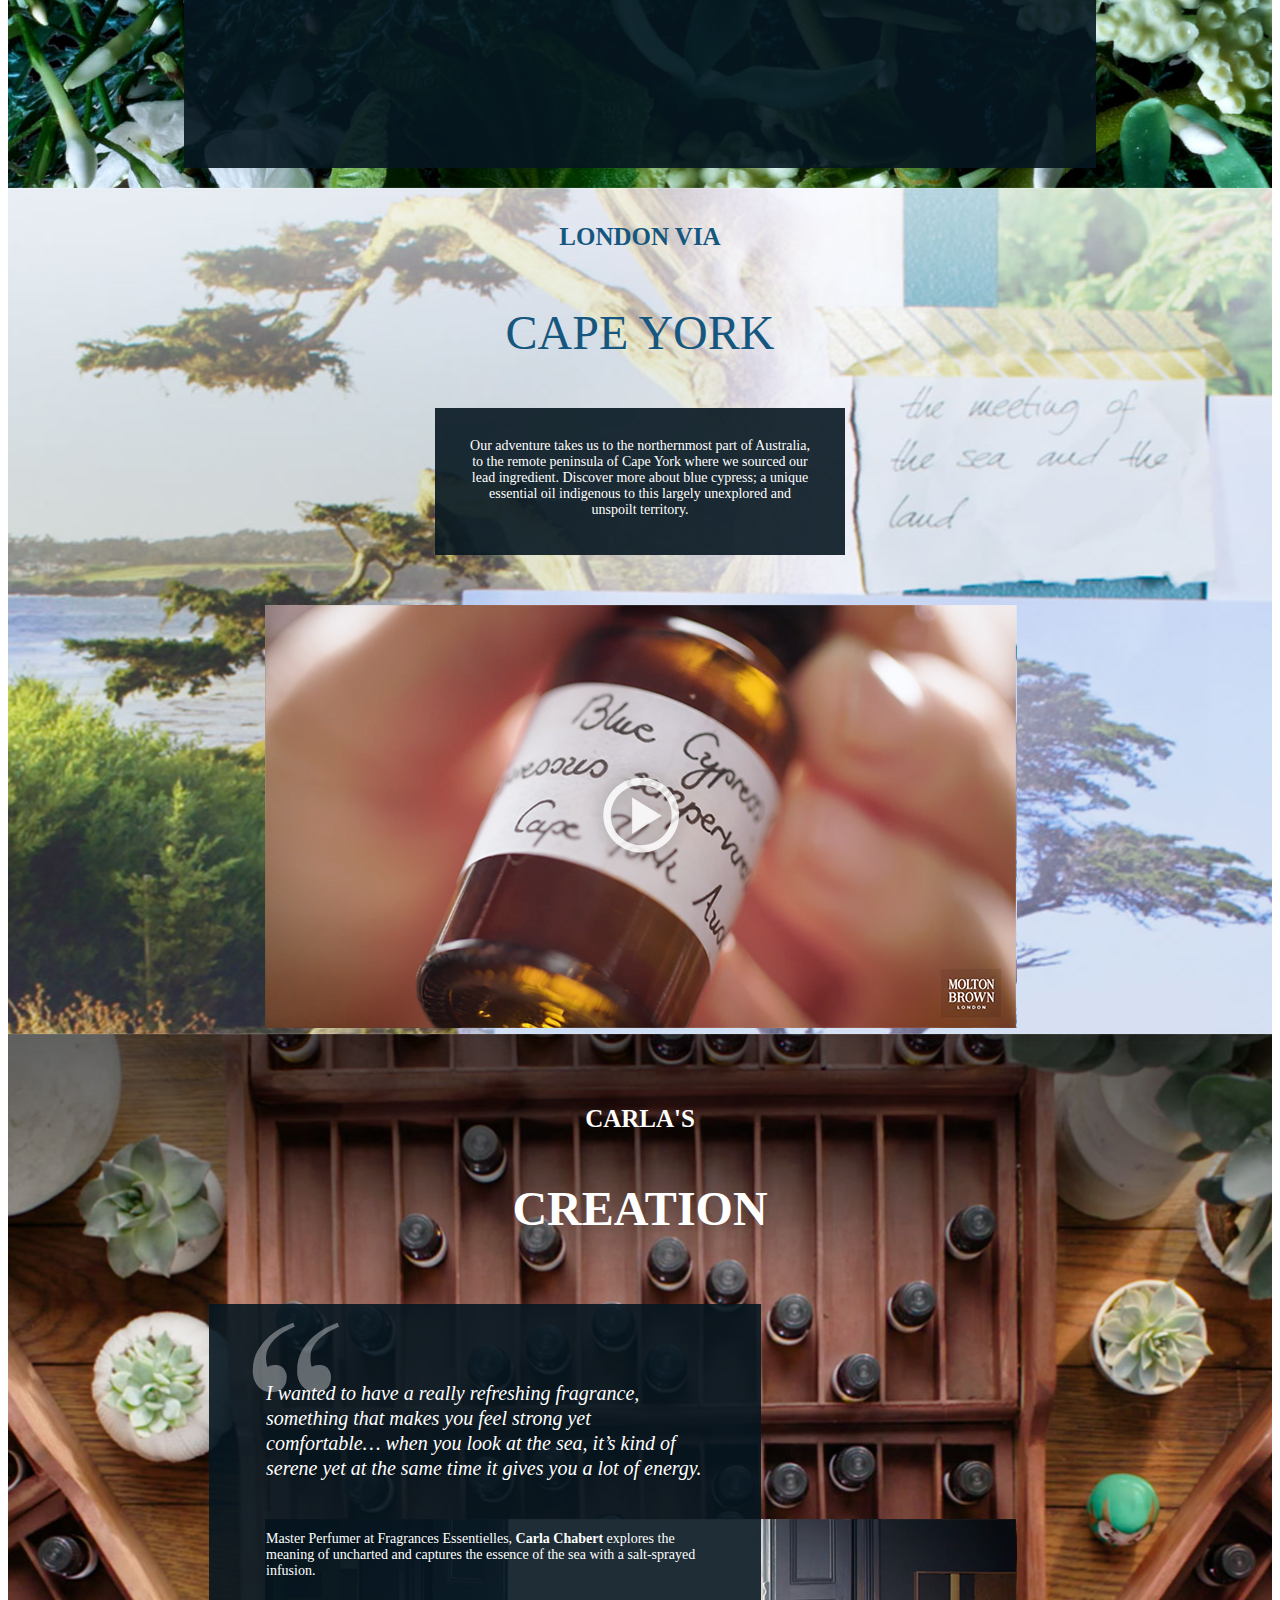
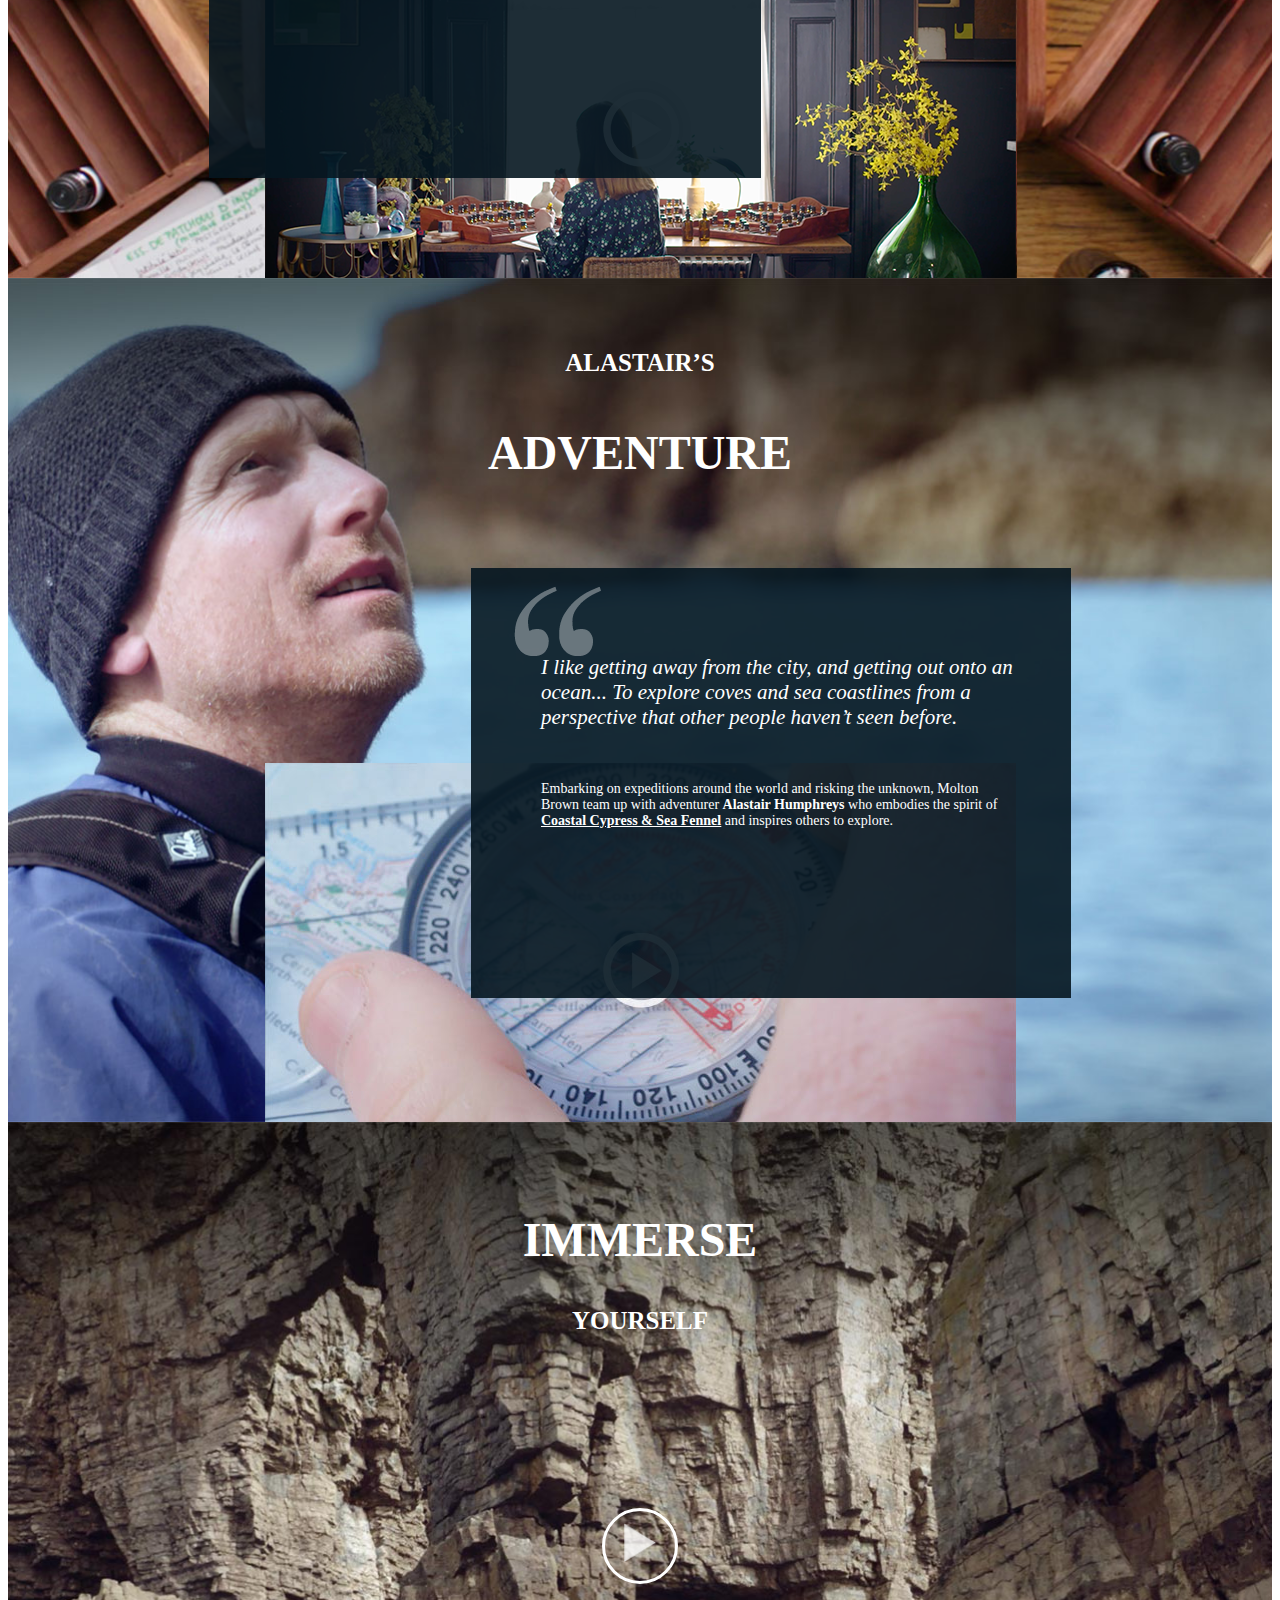
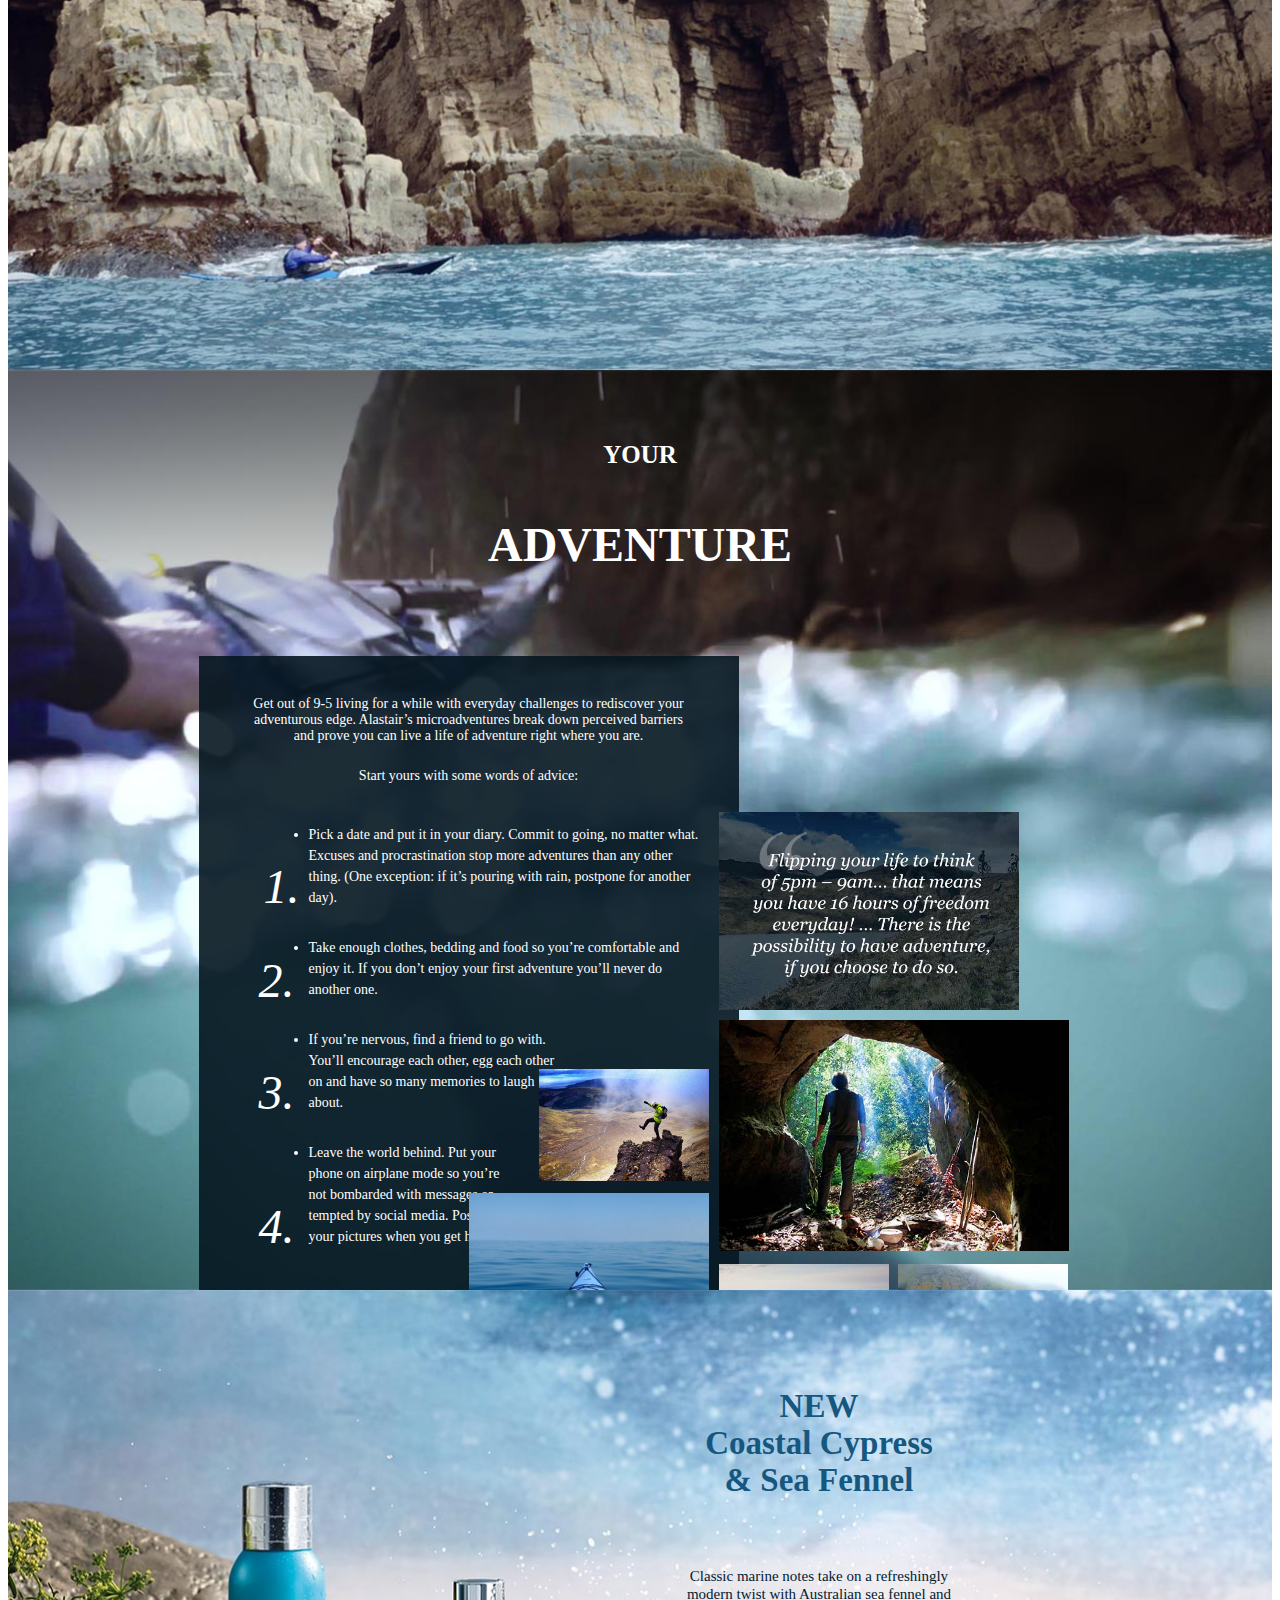
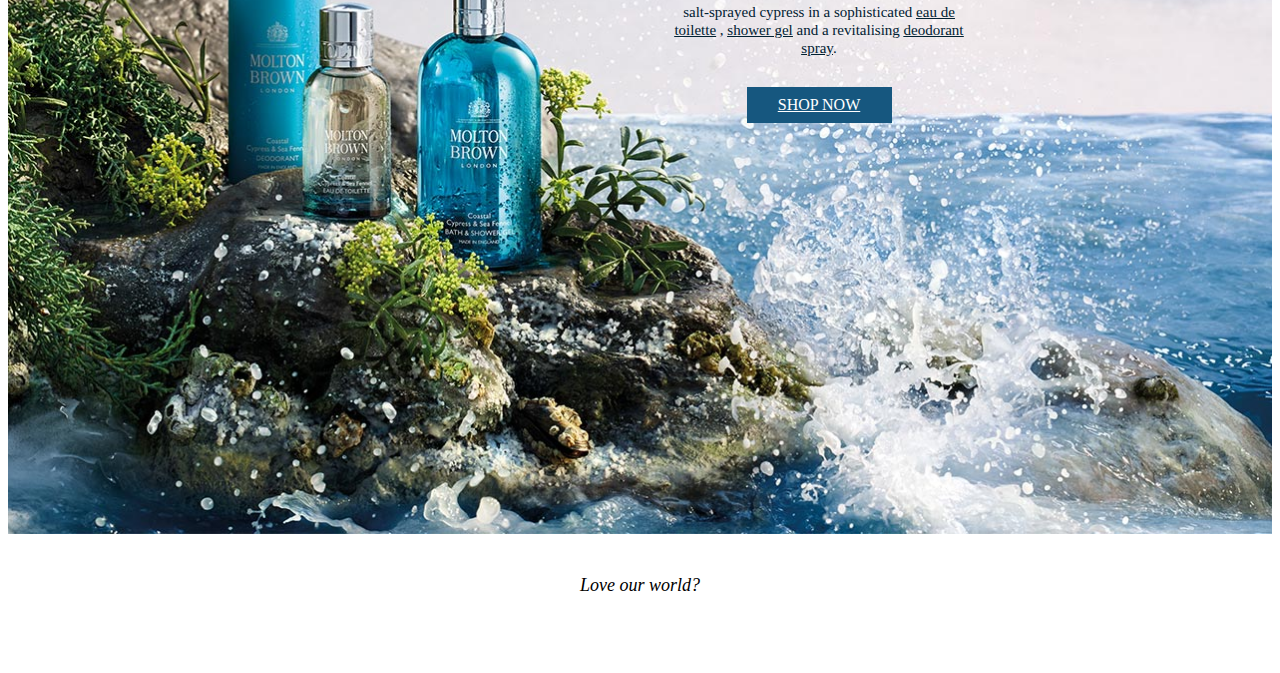
==== commit 28aa5dca: "updates" ====
--- a/into-the-uncharted/into-the-uncharted.html
+++ b/into-the-uncharted/into-the-uncharted.html
@@ -1,340 +1,366 @@
 <!DOCTYPE html>
 <html>
-	<head>
-		<title></title>
-		<link rel="stylesheet" type="text/css" href="style.css">
-				<link rel='stylesheet' media='screen and (min-width: 801px) and (max-width: 3000px)' href='http://css.moltonbrown.co.uk/css/default.css?version=9' />
-		<link rel='stylesheet' media='screen and (min-width: 801px) and (max-width: 3000px)' href='http://css.moltonbrown.co.uk/css/mb.css?version=9' />
-		<meta name="viewport" id="viewport" content="width=device-width,minimum-scale=1.0,maximum-scale=10.0,initial-scale=1.0" />
-		<link rel='stylesheet' media='screen and (min-width: 0px) and (max-width: 800px)' href='http://www.moltonbrown.co.uk/store/mobile/css/default.css?version=9' />
-		<link rel='stylesheet' media='screen and (min-width: 0px) and (max-width: 800px)' href='http://www.moltonbrown.co.uk/store/mobile/css/mobile-mb.css?version=9' />
-		
-		<script type="text/javascript" src="http://jscripts.moltonbrown.co.uk/javascript/jquery.min-1.11.1.js?version=9"></script>
-		<script type="text/javascript" src="http://www.moltonbrown.com/javascript/slick.js"></script>
-	</head>
-	<body>
-		<div id="preloader-overlay">
-			<div class="preloader"></div>
-		</div>
-		<div class="features-tb" style="border:1px solid #d9d9d9;background-color:#f8f8f8;text-align: center; height: 50px;">
-			<ul>
-				<li style="float: left;margin-left: -34px;">
-					<a class="features-link" href="/store/features/" manual_cm_sp="GiftConcierge-_-Text-_-FeaturesMore" data-ajax="false">
-						<i>More</i>
-						<span style="text-transform:uppercase; font-style: normal; font-family: Trebuchet, Trebuchet MS, Arial, Helvetica, sans-serif;">Features</span></a>
-						
-						
-					</li>
-					<li><a href="/store/features/#know" manual_cm_sp="GiftConcierge-_-IMG-_-FeaturesInTheKnow" data-ajax="false"><span class="fs-36 collections"></span></a></li>
-				</ul>
-			</div>
-			<div class="section group uncharted-wrap">
-				<div class="hero">
-					<div class="innerContent">
-						<h2>Coastal Cypress & Sea Fennel</h2>
-						<h3>BEHIND THE FRAGRANCE</h3>
-						<h1>INTO THE UNCHARTED</h1>
-						<!-- <a href="#capeyork"><img src="/MBPromoImages/Website_Assets/into-the-uncharted2/arrow.png" alt="" class="divein-logo bounce"></a> -->
-						<div class="divein-logo">
-						<a href="#theingredient">
-							<img src="/MBPromoImages/Website_Assets/into-the-uncharted2/arrow.png" class="bounce">
-							</a>
-						</div>
-						<p class="trebuchet">DIVE IN</p>
-					</div>
-				</div>
-				<div class="mobilenav">
-					<div class="open"><img src="/MBPromoImages/Website_Assets/into-the-uncharted2/menu-open.png" alt=""></div>
-					<div class="closenav"><img src="/MBPromoImages/Website_Assets/into-the-uncharted2/menu-close.png" alt=""></div>
-				</div>
-				<div class="col span_12_of_12 mininav">
-					<ul>
-						<li><a href="#theingredient">THE INGREDIENTS</a></li>
-						<li><a href="#capeyork">CAPE YORK</a> </li>
-						<li><a href="#carlacreation">CARLA’S CREATION</a></li>
-						<li><a href="#alastairadvanture">ALASTAIR’S ADVENTURE</a></li>
-						<li><a href="#immerseYourself">IMMERSE YOURSELF</a></li>
-						<li><a href="#youradventure">YOUR ADVENTURE</a></li>
-						<li class="mobonly"><a href="#shopnow">SHOP NOW</a></li>
-						
-					</ul>
-				</div>
-				<div class="col span_12_of_12 section2" id="theingredient">
-					<h2 class="trebuchet">AWASH</h2>
-					<h3 class="trebuchet">YOUR SENSES</h3>
-					<div class="innerContent absolute-center">
-						<div class="left">
-							<p class="georgia">I had in mind something fresh and tonic with unexpected elements. Classical marine notes with cold spices interpret the colour blue, Australian sea fennel meets the land with intriguing, salt-sprayed cypress finished with waves of aromatic cardamom and jasmine.</p>
-							<p class="trebuchet">CARLA CHABERT, <span>Master Perfumer</span></p>
-						</div>
-						<div class="right">
-							<div class="section2-right-wrap">
-								<div class="section2-right-1">
-									<img src="/MBPromoImages/Website_Assets/into-the-uncharted2/section2-img1.jpg" alt="">
-									<p>TOP NOTE<br/>fig leaves, cardamom, bergamot.</p>
-								</div>
-								<div class="section2-right-2">
-									<img src="/MBPromoImages/Website_Assets/into-the-uncharted2/section2-img2.jpg" alt="">
-									<p>HEART NOTE marine notes, jasmine,<br/> violet leaf.</p>
-								</div>
-								<div class="section2-right-3">
-									<img src="/MBPromoImages/Website_Assets/into-the-uncharted2/section2-img3.jpg" alt="">
-									<p>BASE NOTE salted cypress, cedarwood, musks.</p>
-								</div>
-							</div>
-						</div>
-						
-						
-					</div>
-				</div>
-				<div class="col span_12_of_12 section3" id="capeyork">
-					<h2 class="trebuchet">LONDON VIA</h2>
-					<h3 class="trebuchet">CAPE YORK</h3>
-					<div class="innerContent">
-						
-						<div class="intro">
-							<p class="trebuchet">Our adventure takes us to the northernmost part of Australia, to the remote peninsula of Cape York where we sourced our lead ingredient. Discover more about blue cypress; a unique essential oil indigenous to this largely unexplored and unspoilt territory.</p>
-						</div>
-						<div class="video" id="open-video">
-							<a href="#" manual_cm_sp="PearHoneyBTBCTAPearVideo" id="open-video" data-ajax="false">
-								<img src="/MBPromoImages/Website_Assets/into-the-uncharted2/section3Video.png">
-							</a>
-						</div>
-					</div>
-					
-				</div>
-				<div class="col span_12_of_12 section4" id="carlacreation">
-					<h2>CARLA'S</h2>
-					<h3>CREATION</h3>
-					<div class="s4wrap">
-						<div class="innerContent">
-							<p>I wanted to have a really refreshing fragrance, something that makes you feel strong yet comfortable… when you look at the sea, it’s kind of serene yet at the same time it gives you a lot of energy.</p>
-							<p>Master Perfumer at Fragrances Essentielles, <span>Carla Chabert</span> explores the meaning of uncharted and captures the essence of the sea with a salt-sprayed infusion.</p>
-						</div>
-						<div class="section4Video">
-							<a href="" id="carla-video">
-								<img src="/MBPromoImages/Website_Assets/into-the-uncharted2/section4vid.png" alt="" >
-							</a>
-							
-						</div>
-					</div>
-				</div>
-				<div class="col span_12_of_12 section5" id="alastairadvanture">
-					<h2>ALASTAIR’S</h2>
-					<h3>ADVENTURE</h3>
-					<div class="s4wrap">
-						<div class="innerContent">
-							<p>I like getting away from the city,  and getting out onto an ocean... To explore coves and sea coastlines from a perspective that other people haven’t seen before.</p>
-							<p>Embarking on expeditions around the world and risking the unknown, Molton Brown team up with adventurer <span>Alastair Humphreys</span> who embodies the spirit of <span class="underline"><a href="/store/collections/coastal-cypress-sea-fennel/catUKFCypress/" manual_cm_sp="CC&SF-_-Text-_-CCSF">Coastal Cypress & Sea Fennel</a></span> and inspires others to explore.</p>
-						</div>
-						<div class="section4Video">
-							<a href="" id="alastrair-video">
-								<img src="/MBPromoImages/Website_Assets/into-the-uncharted2/alastrairvideo.png" alt="">
-							</a>
-						</div>
-					</div>
-				</div>
-				<div class="col span_12_of_12 section6" id="immerseYourself">
-					<h2>IMMERSE</h2>
-					<h3>YOURSELF</h3>
-					<a href="" id="uncharted-video">
-						<div class="player">
-							<img src="/MBPromoImages/Website_Assets/into-the-uncharted2/triangle.png" alt="" class="pulse animated infinite">
-						</div>
-					</a>
-				</div>
-				<div class="col span_12_of_12 section7" id="youradventure">
-					<h2>YOUR</h2>
-					<h3>ADVENTURE</h3>
-					<div class="s7wrap">
-						<div class="innerContent">
-							<p>Get out of 9-5 living for a while with everyday challenges to rediscover your adventurous edge.  Alastair’s microadventures break down perceived barriers and prove you can live a life of adventure right where you are.</p>
-							<p>Start yours with some words of advice: </p>
-							<ul>
-								<li>Pick a date and put it in your diary. Commit to going, no matter what. Excuses and procrastination stop more adventures than any other thing. (One exception: if it’s pouring with rain, postpone for another day).</li>
-								<li>Take enough clothes, bedding and food so you’re comfortable and enjoy it. If you don’t enjoy your first adventure you’ll never do another one.</li>
-								<li>If you’re nervous, find a friend to go with. You’ll encourage each other, egg each other on and have so many memories to laugh about.</li>
-								<li>Leave the world behind. Put your phone on airplane mode so you’re not bombarded with messages or tempted by social media. Post your pictures when you get home.</li>
-							</ul>
-							<div class="carousel mobonly">
-								<div><img src="/MBPromoImages/Website_Assets/into-the-uncharted2/01_Collage-Images.jpg" class="carousel-slide1" alt=""></div>
-								<div><img src="/MBPromoImages/Website_Assets/into-the-uncharted2/02_Collage-Images.jpg" class="carousel-slide2" alt=""></div>
-								<div><img src="/MBPromoImages/Website_Assets/into-the-uncharted2/03_Collage-Images.jpg" class="carousel-slide3" alt=""></div>
-								<div><img src="/MBPromoImages/Website_Assets/into-the-uncharted2/04_Collage-Images.jpg" class="carousel-slide4" alt=""></div>
-								<div><img src="/MBPromoImages/Website_Assets/into-the-uncharted2/05_Collage-Images.jpg" class="carousel-slide5" alt=""></div>
-								<div><img src="/MBPromoImages/Website_Assets/into-the-uncharted2/06_Collage-Images.jpg" class="carousel-slide6" alt=""></div>
-								
-							</div>
-						</div>
-						<div class="carousel deskonly">
-							<div><img src="/MBPromoImages/Website_Assets/into-the-uncharted2/01_Collage-Images.jpg" class="carousel-slide1" alt=""></div>
-							<div><img src="/MBPromoImages/Website_Assets/into-the-uncharted2/02_Collage-Images.jpg" class="carousel-slide2" alt=""></div>
-							<div><img src="/MBPromoImages/Website_Assets/into-the-uncharted2/03_Collage-Images.jpg" class="carousel-slide3" alt=""></div>
-							<div><img src="/MBPromoImages/Website_Assets/into-the-uncharted2/04_Collage-Images.jpg" class="carousel-slide4" alt=""></div>
-							<div><img src="/MBPromoImages/Website_Assets/into-the-uncharted2/05_Collage-Images.jpg" class="carousel-slide5" alt=""></div>
-							<div><img src="/MBPromoImages/Website_Assets/into-the-uncharted2/06_Collage-Images.jpg" class="carousel-slide6" alt=""></div>
-						</div>
-						
-					</div>
-				</div>
-				<div class="col span_12_of_12 section8" id="shopnow">
-					<div class="s8wrap">
-						<div class="innerContent">
-							<h2>NEW<br/> Coastal Cypress<br/> & Sea Fennel</h2>
-							<p>Classic marine notes take on a refreshingly modern twist with Australian sea fennel and salt-sprayed cypress in a sophisticated  <span> <a href="/store/collections/coastal-cypress-sea-fennel/coastal-cypress-sea-fennel-eau-de-toilette/KEJ226/" manual_cm_sp="CC&SF-_-Text-_-EDT">eau de toilette</a></span> , <span><a href="/store/collections/coastal-cypress-sea-fennel/coastal-cypress-sea-fennel-bath-shower-gel/KBT226/" manual_cm_sp="CC&SFTextShowerGel">shower gel</a></span> and a revitalising <span><a href="/store/collections/coastal-cypress-sea-fennel/coastal-cypress-sea-fennel-deodorant/MBE226/" manual_cm_sp="CC&SF-_-Text-_-Deo">deodorant spray</a></span>.</p>
-							<div class="cta"><a href="/store/collections/coastal-cypress-sea-fennel/catUKFCypress/" manual_cm_sp="CC&SF-_-CTA-_-Collection">SHOP NOW</a>
-						</div>
-					</div>
-				</div>
-			</div>
-			
-			<div class="share-footer">
-				<p class="animated fadeIn slower"><i>Love our world?</i></p>
-				<ul class="desk">
-					<li><a href="https://www.facebook.com/sharer/sharer.php?u=http%3A//www.moltonbrown.co.uk/store/features/behind-the-fragrance/coastal-cypress-sea-fennel" target="_blank" data-ajax="false"><span class="socials-36"></span></a>
-				</li>
-				<li><a href="https://twitter.com/intent/tweet?text=I%20love%20the%20Molton%20Brown%20Behind%20the%20Fragrance%20Coasta%20Cypress%20and%20Sea%20Fennel.%20http%3A//www.moltonbrown.co.uk/store/features/behind-the-fragrance/coastal-cypress-sea-fennel" target="_blank" data-ajax="false"><span class="socials-36 twitter"></span></a>
-			</li>
-			<li><a href="mailto:?Subject=Thought you might like this…&amp;Body=Molton Brown Behind the Fragrance Coastal Cypress and Sea Fennel%20http://www.moltonbrown.co.uk/store/features/behind-the-fragrance/coastal-cypress-sea-fennel"><span class="socials-36 email"></span></a>
-		</li>
-	</ul>
-	<ul class="mobile">
-		<li><a href="https://www.facebook.com/sharer/sharer.php?u=http%3A//www.moltonbrown.co.uk/store/features/behind-the-fragrance/coastal-cypress-sea-fennel" target="_blank" data-ajax="false"><span class="socials-36"></span></a>
-	</li>
-	<li><a href="https://twitter.com/intent/tweet?text=I%20love%20the%20Molton%20Brown%20Behind%20the%20Fragrance%20Coasta%20Cypress%20and%20Sea%20Fennel.%20http%3A//www.moltonbrown.co.uk/store/features/behind-the-fragrance/coastal-cypress-sea-fennel" target="_blank" data-ajax="false"><span class="socials-36 twitter"></span></a>
-</li>
-<li><a href="mailto:?Subject=Thought you might like this…&amp;Body=Molton Brown Behind the Fragrance Coastal Cypress and Sea Fennel%20http://www.moltonbrown.co.uk/store/features/behind-the-fragrance/coastal-cypress-sea-fennel"><span class="socials-36 email"></span></a>
-</li>
-</ul>
-</div>
-<script type="text/javascript">
-$( document ).ready(function() {
-	// Pre-loader
-	$(window).load(function(){
-		$('#preloader-overlay').fadeOut('slow',function(){$(this).remove();});
-	});
-	// Video
-	$('#open-video').click(function(e){
-		$("#video").remove();
-		$(".overlay").addClass("active");
-		$(".overlay").prepend( "<iframe class='video-iframe' width='100%' height='100%' src='https://www.youtube.com/embed/ASZXXXNhRgU?modestbranding=1&rel=0&showinfo=0&color=white&wmode=opaque&autoplay=1' id='video' frameborder='0' allowfullscreen mozallowfullscreen webkitallowfullscreen></iframe>" );
-		e.preventDefault();
-		history.pushState('', '', '?video=open');
-	});
-	if ( window.location.href.indexOf('video=open') > -1 ) {
-		$("#video").remove();
-		$(".overlay").addClass("active");
-		$(".overlay").prepend( "<iframe class='video-iframe' width='80%' height='80%' src='//youtube.com/embed/g0dbj94r2Yg?modestbranding=1&rel=0&showinfo=0&color=white&wmode=opaque&autoplay=1' id='video' frameborder='0' allowfullscreen mozallowfullscreen webkitallowfullscreen></iframe>" );
-	};
-	$('#close-video').click(function(e){
-		$("#video").remove();
-		$(".overlay").removeClass("active");
-		e.preventDefault();
-		history.pushState('','', window.location.protocol + '//' + window.location.host + window.location.pathname);
-	});
-		$('#carla-video').click(function(e){
-		$("#video").remove();
-		$(".overlay").addClass("active");
-		$(".overlay").prepend( "<iframe class='video-iframe' width='100%' height='100%' src='https://www.youtube.com/embed/sTFjA3hQt7w?modestbranding=1&rel=0&showinfo=0&color=white&wmode=opaque&autoplay=1' id='video' frameborder='0' allowfullscreen mozallowfullscreen webkitallowfullscreen></iframe>" );
-		e.preventDefault();
-		history.pushState('', '', '?video=open');
-	});
-	if ( window.location.href.indexOf('video=open') > -1 ) {
-		$("#video").remove();
-		$(".overlay").addClass("active");
-		$(".overlay").prepend( "<iframe class='video-iframe' width='80%' height='80%' src='//youtube.com/embed/g0dbj94r2Yg?modestbranding=1&rel=0&showinfo=0&color=white&wmode=opaque&autoplay=1' id='video' frameborder='0' allowfullscreen mozallowfullscreen webkitallowfullscreen></iframe>" );
-	};
-	$('#close-video').click(function(e){
-		$("#video").remove();
-		$(".overlay").removeClass("active");
-		e.preventDefault();
-		history.pushState('','', window.location.protocol + '//' + window.location.host + window.location.pathname);
-	});
-	//alastrair-video
-			$('#alastrair-video').click(function(e){
-		$("#video").remove();
-		$(".overlay").addClass("active");
-		$(".overlay").prepend( "<iframe class='video-iframe' width='100%' height='100%' src='https://www.youtube.com/embed/vTKDsxnr9E4?modestbranding=1&rel=0&showinfo=0&color=white&wmode=opaque&autoplay=1' id='video' frameborder='0' allowfullscreen mozallowfullscreen webkitallowfullscreen></iframe>" );
-		e.preventDefault();
-		history.pushState('', '', '?video=open');
-	});
-	if ( window.location.href.indexOf('video=open') > -1 ) {
-		$("#video").remove();
-		$(".overlay").addClass("active");
-		$(".overlay").prepend( "<iframe class='video-iframe' width='80%' height='80%' src='//youtube.com/embed/g0dbj94r2Yg?modestbranding=1&rel=0&showinfo=0&color=white&wmode=opaque&autoplay=1' id='video' frameborder='0' allowfullscreen mozallowfullscreen webkitallowfullscreen></iframe>" );
-	};
-	$('#close-video').click(function(e){
-		$("#video").remove();
-		$(".overlay").removeClass("active");
-		e.preventDefault();
-		history.pushState('','', window.location.protocol + '//' + window.location.host + window.location.pathname);
-	});
-	//uncharted-video
-				$('#uncharted-video').click(function(e){
-		$("#video").remove();
-		$(".overlay").addClass("active");
-		$(".overlay").prepend( "<iframe class='video-iframe' width='100%' height='100%' src='https://www.youtube.com/embed/Xt_CF7uYcQs?modestbranding=1&rel=0&showinfo=0&color=white&wmode=opaque&autoplay=1' id='video' frameborder='0' allowfullscreen mozallowfullscreen webkitallowfullscreen></iframe>" );
-		e.preventDefault();
-		history.pushState('', '', '?video=open');
-	});
-	if ( window.location.href.indexOf('video=open') > -1 ) {
-		$("#video").remove();
-		$(".overlay").addClass("active");
-		$(".overlay").prepend( "<iframe class='video-iframe' width='80%' height='80%' src='//youtube.com/embed/g0dbj94r2Yg?modestbranding=1&rel=0&showinfo=0&color=white&wmode=opaque&autoplay=1' id='video' frameborder='0' allowfullscreen mozallowfullscreen webkitallowfullscreen></iframe>" );
-	};
-	$('#close-video').click(function(e){
-		$("#video").remove();
-		$(".overlay").removeClass("active");
-		e.preventDefault();
-		history.pushState('','', window.location.protocol + '//' + window.location.host + window.location.pathname);
-	});
-	
-});
-if ($(window).width() > 667) {
-	$(window).scroll(function(){
-var section2 = $('.section2').offset();
-if ($(this).scrollTop() > section2.top) {
-$('.mininav').fadeIn(500);
-$('.mininav').addClass('fixednav');
-} else {
-$('.mininav').removeClass('fixednav');
-}
-});
-}
-</script>
-<script>
-$(document).ready(function() {
-if ($(window).width() < 667) {
-$(".carousel").slick({ infinite: true, slidesToShow: 1, slidesToScroll: 1, arrows: false, dots: true});
-}
-$(window).scroll(function(){
-if ($(this).scrollTop() > 200) {
-$('.mobilenav').fadeIn(500);
-} else {
-$('.mobilenav').fadeOut(500);
-}
-});
-$('.mobilenav > .open').click(function(){
-$(".mininav").css('display', 'block');
-$(".mobilenav > .open").css('display', 'none');
-$(".mobilenav > .closenav").css('display', 'block');
-})
-$('.mobilenav > .closenav').click(function(){
-$(".mininav").css('display', 'none');
-$(".mobilenav > .open").css('display', 'block');
-$(".mobilenav > .closenav").css('display', 'none');
-})
-$('.uncharted-wrap .mininav li').click(function(){
-	$(".mininav").css('display', 'none');
-$(".mobilenav > .open").css('display', 'block');
-$(".mobilenav > .closenav").css('display', 'none');
-})
-
-});
-</script>
-<div class="overlay" id="close-video">
-<span>Close X</span>
-</div>
+
+<head>
+    <title></title>
+    <link rel="stylesheet" type="text/css" href="style.css">
+    <link rel='stylesheet' media='screen and (min-width: 801px) and (max-width: 3000px)' href='http://css.moltonbrown.co.uk/css/default.css?version=9' />
+    <link rel='stylesheet' media='screen and (min-width: 801px) and (max-width: 3000px)' href='http://css.moltonbrown.co.uk/css/mb.css?version=9' />
+    <meta name="viewport" id="viewport" content="width=device-width,minimum-scale=1.0,maximum-scale=10.0,initial-scale=1.0" />
+    <link rel='stylesheet' media='screen and (min-width: 0px) and (max-width: 800px)' href='http://www.moltonbrown.co.uk/store/mobile/css/default.css?version=9' />
+    <link rel='stylesheet' media='screen and (min-width: 0px) and (max-width: 800px)' href='http://www.moltonbrown.co.uk/store/mobile/css/mobile-mb.css?version=9' />
+
+    <script type="text/javascript" src="http://jscripts.moltonbrown.co.uk/javascript/jquery.min-1.11.1.js?version=9"></script>
+    <script type="text/javascript" src="http://www.moltonbrown.com/javascript/slick.js"></script>
+</head>
+
+<body>
+    <div id="preloader-overlay">
+        <div class="preloader"></div>
+    </div>
+    <div class="features-tb" style="border:1px solid #d9d9d9;background-color:#f8f8f8; text-align: center; height: 50px;">
+        <ul>
+            <li style="float: left;margin-left: -34px;">
+                <a class="features-link" href="/store/features/" manual_cm_sp="GiftConcierge-_-Text-_-FeaturesMore" data-ajax="false">
+                    <i>More</i>
+                    <span style="text-transform:uppercase; font-style: normal; font-family: Trebuchet, Trebuchet MS, Arial, Helvetica, sans-serif;">Features</span>
+                </a>
+
+
+            </li>
+            <li><a href="/store/features/#know" manual_cm_sp="GiftConcierge-_-IMG-_-FeaturesInTheKnow" data-ajax="false"><span class="fs-36 collections"></span></a>
+            </li>
+        </ul>
+    </div>
+    <div class="section group uncharted-wrap">
+        <div class="hero">
+            <div class="innerContent">
+                <h2>Coastal Cypress & Sea Fennel</h2>
+                <h3>BEHIND THE FRAGRANCE</h3>
+                <h1>INTO THE UNCHARTED</h1>
+                <!-- <a href="#capeyork"><img src="MBPromoImages/Website_Assets/into-the-uncharted2/arrow.png" alt="" class="divein-logo bounce"></a> -->
+                <div class="divein-logo">
+                    <a href="#theingredient">
+                        <img src="MBPromoImages/Website_Assets/into-the-uncharted2/arrow.png" class="bounce">
+                    </a>
+                </div>
+                <p class="trebuchet">DIVE IN</p>
+            </div>
+        </div>
+        <div class="mobilenav">
+            <div class="open"><img src="MBPromoImages/Website_Assets/into-the-uncharted2/menu-open.png" alt="">
+            </div>
+            <div class="closenav"><img src="MBPromoImages/Website_Assets/into-the-uncharted2/menu-close.png" alt="">
+            </div>
+        </div>
+        <div class="col span_12_of_12 mininav">
+            <ul>
+                <li><a href="#theingredient">THE INGREDIENTS</a></li>
+                <li><a href="#capeyork">CAPE YORK</a> </li>
+                <li><a href="#carlacreation">CARLA’S CREATION</a></li>
+                <li><a href="#alastairadvanture">ALASTAIR’S ADVENTURE</a></li>
+                <li><a href="#immerseYourself">IMMERSE YOURSELF</a></li>
+                <li><a href="#youradventure">YOUR ADVENTURE</a></li>
+                <li class="mobonly"><a href="#shopnow">SHOP NOW</a></li>
+            </ul>
+        </div>
+        <div class="col span_12_of_12 section2" id="theingredient">
+            <h2 class="trebuchet">AWASH</h2>
+            <h3 class="trebuchet">YOUR SENSES</h3>
+            <div class="innerContent absolute-center">
+                <div class="left">
+                    <p class="georgia">I had in mind something fresh and tonic with unexpected elements. Classical marine notes with cold spices interpret the colour blue, Australian sea fennel meets the land with intriguing, salt-sprayed cypress finished with waves of aromatic cardamom and jasmine.</p>
+                    <p class="trebuchet">CARLA CHABERT, <span>Master Perfumer</span>
+                    </p>
+                </div>
+                <div class="right">
+                    <div class="section2-right-wrap">
+                        <div class="section2-right-1">
+                            <img src="MBPromoImages/Website_Assets/into-the-uncharted2/section2-img1.jpg" alt="">
+                            <p>TOP NOTE
+                                <br/>fig leaves, cardamom, bergamot.</p>
+                        </div>
+                        <div class="section2-right-2">
+                            <img src="MBPromoImages/Website_Assets/into-the-uncharted2/section2-img2.jpg" alt="">
+                            <p>HEART NOTE marine notes, jasmine,
+                                <br/> violet leaf.</p>
+                        </div>
+                        <div class="section2-right-3">
+                            <img src="MBPromoImages/Website_Assets/into-the-uncharted2/section2-img3.jpg" alt="">
+                            <p>BASE NOTE salted cypress, cedarwood, musks.</p>
+                        </div>
+                    </div>
+                </div>
+
+
+            </div>
+        </div>
+        <div class="col span_12_of_12 section3" id="capeyork">
+            <h2 class="trebuchet">LONDON VIA</h2>
+            <h3 class="trebuchet">CAPE YORK</h3>
+            <div class="innerContent">
+                <div class="intro">
+                    <p class="trebuchet">Our adventure takes us to the northernmost part of Australia, to the remote peninsula of Cape York where we sourced our lead ingredient. Discover more about blue cypress; a unique essential oil indigenous to this largely unexplored and unspoilt territory.</p>
+                </div>
+                <div class="video" id="open-video">
+                    <a href="#" manual_cm_sp="PearHoneyBTBCTAPearVideo" id="open-video" data-ajax="false">
+                        <img src="MBPromoImages/Website_Assets/into-the-uncharted2/section3Video.png">
+                    </a>
+                </div>
+            </div>
+
+        </div>
+        <div class="col span_12_of_12 section4" id="carlacreation">
+            <h2>CARLA'S</h2>
+            <h3>CREATION</h3>
+            <div class="s4wrap">
+                <div class="innerContent">
+                    <p>I wanted to have a really refreshing fragrance, something that makes you feel strong yet comfortable… when you look at the sea, it’s kind of serene yet at the same time it gives you a lot of energy.</p>
+                    <p>Master Perfumer at Fragrances Essentielles, <span>Carla Chabert</span> explores the meaning of uncharted and captures the essence of the sea with a salt-sprayed infusion.</p>
+                </div>
+                <div class="section4Video">
+                    <a href="" id="carla-video">
+                        <img src="MBPromoImages/Website_Assets/into-the-uncharted2/section4vid.png" alt="">
+                    </a>
+
+                </div>
+            </div>
+        </div>
+        <div class="col span_12_of_12 section5" id="alastairadvanture">
+            <h2>ALASTAIR’S</h2>
+            <h3>ADVENTURE</h3>
+            <div class="s4wrap">
+                <div class="innerContent">
+                    <p>I like getting away from the city, and getting out onto an ocean... To explore coves and sea coastlines from a perspective that other people haven’t seen before.</p>
+                    <p>Embarking on expeditions around the world and risking the unknown, Molton Brown team up with adventurer <span>Alastair Humphreys</span> who embodies the spirit of <span class="underline"><a href="/store/collections/coastal-cypress-sea-fennel/catUKFCypress/" manual_cm_sp="CC&SF-_-Text-_-CCSF">Coastal Cypress & Sea Fennel</a></span> and inspires others to explore.</p>
+                </div>
+                <div class="section4Video">
+                    <a href="" id="alastrair-video">
+                        <img src="MBPromoImages/Website_Assets/into-the-uncharted2/alastrairvideo.png" alt="">
+                    </a>
+                </div>
+            </div>
+        </div>
+        <div class="col span_12_of_12 section6" id="immerseYourself">
+            <h2>IMMERSE</h2>
+            <h3>YOURSELF</h3>
+            <a href="" id="uncharted-video">
+                <div class="player">
+                    <img src="MBPromoImages/Website_Assets/into-the-uncharted2/triangle.png" alt="" class="pulse animated infinite">
+                </div>
+            </a>
+        </div>
+        <div class="col span_12_of_12 section7" id="youradventure">
+            <h2>YOUR</h2>
+            <h3>ADVENTURE</h3>
+            <div class="s7wrap">
+                <div class="innerContent">
+                    <p>Get out of 9-5 living for a while with everyday challenges to rediscover your adventurous edge. Alastair’s microadventures break down perceived barriers and prove you can live a life of adventure right where you are.</p>
+                    <p>Start yours with some words of advice: </p>
+                    <ul>
+                        <li>Pick a date and put it in your diary. Commit to going, no matter what. Excuses and procrastination stop more adventures than any other thing. (One exception: if it’s pouring with rain, postpone for another day).</li>
+                        <li>Take enough clothes, bedding and food so you’re comfortable and enjoy it. If you don’t enjoy your first adventure you’ll never do another one.</li>
+                        <li>If you’re nervous, find a friend to go with. You’ll encourage each other, egg each other on and have so many memories to laugh about.</li>
+                        <li>Leave the world behind. Put your phone on airplane mode so you’re not bombarded with messages or tempted by social media. Post your pictures when you get home.</li>
+                    </ul>
+                    <div class="carousel mobonly">
+                        <div><img src="MBPromoImages/Website_Assets/into-the-uncharted2/01_Collage-Images.jpg" class="carousel-slide1" alt=""></div>
+                        <div><img src="MBPromoImages/Website_Assets/into-the-uncharted2/02_Collage-Images.jpg" class="carousel-slide2" alt=""></div>
+                        <div><img src="MBPromoImages/Website_Assets/into-the-uncharted2/03_Collage-Images.jpg" class="carousel-slide3" alt=""></div>
+                        <div><img src="MBPromoImages/Website_Assets/into-the-uncharted2/04_Collage-Images.jpg" class="carousel-slide4" alt=""></div>
+                        <div><img src="MBPromoImages/Website_Assets/into-the-uncharted2/05_Collage-Images.jpg" class="carousel-slide5" alt=""></div>
+                        <div><img src="MBPromoImages/Website_Assets/into-the-uncharted2/06_Collage-Images.jpg" class="carousel-slide6" alt=""></div>
+
+                    </div>
+                </div>
+                <div class="carousel deskonly">
+                    <div><img src="MBPromoImages/Website_Assets/into-the-uncharted2/01_Collage-Images.jpg" class="carousel-slide1" alt=""></div>
+                    <div><img src="MBPromoImages/Website_Assets/into-the-uncharted2/02_Collage-Images.jpg" class="carousel-slide2" alt=""></div>
+                    <div><img src="MBPromoImages/Website_Assets/into-the-uncharted2/03_Collage-Images.jpg" class="carousel-slide3" alt=""></div>
+                    <div><img src="MBPromoImages/Website_Assets/into-the-uncharted2/04_Collage-Images.jpg" class="carousel-slide4" alt=""></div>
+                    <div><img src="MBPromoImages/Website_Assets/into-the-uncharted2/05_Collage-Images.jpg" class="carousel-slide5" alt=""></div>
+                    <div><img src="MBPromoImages/Website_Assets/into-the-uncharted2/06_Collage-Images.jpg" class="carousel-slide6" alt=""></div>
+                </div>
+
+            </div>
+        </div>
+        <div class="col span_12_of_12 section8" id="shopnow">
+            <div class="s8wrap">
+                <div class="innerContent">
+                    <h2>NEW<br/> Coastal Cypress<br/> &amp; Sea Fennel</h2>
+                    <p>Classic marine notes take on a refreshingly modern twist with Australian sea fennel and salt-sprayed cypress in a sophisticated <span> <a href="/store/collections/coastal-cypress-sea-fennel/coastal-cypress-sea-fennel-eau-de-toilette/KEJ226/" manual_cm_sp="CC&SF-_-Text-_-EDT">eau de toilette</a></span> , <span><a href="/store/collections/coastal-cypress-sea-fennel/coastal-cypress-sea-fennel-bath-shower-gel/KBT226/" manual_cm_sp="CC&SFTextShowerGel">shower gel</a></span> and a revitalising <span><a href="/store/collections/coastal-cypress-sea-fennel/coastal-cypress-sea-fennel-deodorant/MBE226/" manual_cm_sp="CC&SF-_-Text-_-Deo">deodorant spray</a></span>.</p>
+                    <div class="cta"><a href="/store/collections/coastal-cypress-sea-fennel/catUKFCypress/" manual_cm_sp="CC&SF-_-CTA-_-Collection">SHOP NOW</a>
+                    </div>
+                </div>
+            </div>
+        </div>
+
+        <div class="share-footer">
+            <p class="animated fadeIn slower"><i>Love our world?</i>
+            </p>
+            <ul class="desk">
+                <li><a href="https://www.facebook.com/sharer/sharer.php?u=http%3A//www.moltonbrown.co.uk/store/features/behind-the-fragrance/coastal-cypress-sea-fennel" target="_blank" data-ajax="false"><span class="socials-36"></span></a>
+                </li>
+                <li><a href="https://twitter.com/intent/tweet?text=I%20love%20the%20Molton%20Brown%20Behind%20the%20Fragrance%20Coasta%20Cypress%20and%20Sea%20Fennel.%20http%3A//www.moltonbrown.co.uk/store/features/behind-the-fragrance/coastal-cypress-sea-fennel" target="_blank" data-ajax="false"><span class="socials-36 twitter"></span></a>
+                </li>
+                <li><a href="mailto:?Subject=Thought you might like this…&amp;Body=Molton Brown Behind the Fragrance Coastal Cypress and Sea Fennel%20http://www.moltonbrown.co.uk/store/features/behind-the-fragrance/coastal-cypress-sea-fennel"><span class="socials-36 email"></span></a>
+                </li>
+            </ul>
+            <ul class="mobile">
+                <li><a href="https://www.facebook.com/sharer/sharer.php?u=http%3A//www.moltonbrown.co.uk/store/features/behind-the-fragrance/coastal-cypress-sea-fennel" target="_blank" data-ajax="false"><span class="socials-36"></span></a>
+                </li>
+                <li><a href="https://twitter.com/intent/tweet?text=I%20love%20the%20Molton%20Brown%20Behind%20the%20Fragrance%20Coasta%20Cypress%20and%20Sea%20Fennel.%20http%3A//www.moltonbrown.co.uk/store/features/behind-the-fragrance/coastal-cypress-sea-fennel" target="_blank" data-ajax="false"><span class="socials-36 twitter"></span></a>
+                </li>
+                <li><a href="mailto:?Subject=Thought you might like this…&amp;Body=Molton Brown Behind the Fragrance Coastal Cypress and Sea Fennel%20http://www.moltonbrown.co.uk/store/features/behind-the-fragrance/coastal-cypress-sea-fennel"><span class="socials-36 email"></span></a>
+                </li>
+            </ul>
+        </div>
+        <script type="text/javascript">
+            $(document).ready(function() {
+                // Pre-loader
+                $(window).load(function() {
+                    $('#preloader-overlay').fadeOut('slow', function() {
+                        $(this).remove();
+                    });
+                });
+                //animate dive in 
+			    $(".divein-logo").click(function() {
+			        $('html, body').animate({
+		            scrollTop: $("#theingredient").offset().top
+			        }, 1000);
+			    });
+
+                // Video
+                $('#open-video').click(function(e) {
+                    $("#video").remove();
+                    $(".overlay").addClass("active");
+                    $(".overlay").prepend("<iframe class='video-iframe' width='100%' height='100%' src='https://www.youtube.com/embed/ASZXXXNhRgU?modestbranding=1&rel=0&showinfo=0&color=white&wmode=opaque&autoplay=1' id='video' frameborder='0' allowfullscreen mozallowfullscreen webkitallowfullscreen></iframe>");
+                    e.preventDefault();
+                    history.pushState('', '', '?video=open');
+                });
+                if (window.location.href.indexOf('video=open') > -1) {
+                    $("#video").remove();
+                    $(".overlay").addClass("active");
+                    $(".overlay").prepend("<iframe class='video-iframe' width='80%' height='80%' src='//youtube.com/embed/g0dbj94r2Yg?modestbranding=1&rel=0&showinfo=0&color=white&wmode=opaque&autoplay=1' id='video' frameborder='0' allowfullscreen mozallowfullscreen webkitallowfullscreen></iframe>");
+                };
+                $('#close-video').click(function(e) {
+                    $("#video").remove();
+                    $(".overlay").removeClass("active");
+                    e.preventDefault();
+                    history.pushState('', '', window.location.protocol + '//' + window.location.host + window.location.pathname);
+                });
+                $('#carla-video').click(function(e) {
+                    $("#video").remove();
+                    $(".overlay").addClass("active");
+                    $(".overlay").prepend("<iframe class='video-iframe' width='100%' height='100%' src='https://www.youtube.com/embed/sTFjA3hQt7w?modestbranding=1&rel=0&showinfo=0&color=white&wmode=opaque&autoplay=1' id='video' frameborder='0' allowfullscreen mozallowfullscreen webkitallowfullscreen></iframe>");
+                    e.preventDefault();
+                    history.pushState('', '', '?video=open');
+                });
+                if (window.location.href.indexOf('video=open') > -1) {
+                    $("#video").remove();
+                    $(".overlay").addClass("active");
+                    $(".overlay").prepend("<iframe class='video-iframe' width='80%' height='80%' src='//youtube.com/embed/g0dbj94r2Yg?modestbranding=1&rel=0&showinfo=0&color=white&wmode=opaque&autoplay=1' id='video' frameborder='0' allowfullscreen mozallowfullscreen webkitallowfullscreen></iframe>");
+                };
+                $('#close-video').click(function(e) {
+                    $("#video").remove();
+                    $(".overlay").removeClass("active");
+                    e.preventDefault();
+                    history.pushState('', '', window.location.protocol + '//' + window.location.host + window.location.pathname);
+                });
+                //alastrair-video
+                $('#alastrair-video').click(function(e) {
+                    $("#video").remove();
+                    $(".overlay").addClass("active");
+                    $(".overlay").prepend("<iframe class='video-iframe' width='100%' height='100%' src='https://www.youtube.com/embed/vTKDsxnr9E4?modestbranding=1&rel=0&showinfo=0&color=white&wmode=opaque&autoplay=1' id='video' frameborder='0' allowfullscreen mozallowfullscreen webkitallowfullscreen></iframe>");
+                    e.preventDefault();
+                    history.pushState('', '', '?video=open');
+                });
+                if (window.location.href.indexOf('video=open') > -1) {
+                    $("#video").remove();
+                    $(".overlay").addClass("active");
+                    $(".overlay").prepend("<iframe class='video-iframe' width='80%' height='80%' src='//youtube.com/embed/g0dbj94r2Yg?modestbranding=1&rel=0&showinfo=0&color=white&wmode=opaque&autoplay=1' id='video' frameborder='0' allowfullscreen mozallowfullscreen webkitallowfullscreen></iframe>");
+                };
+                $('#close-video').click(function(e) {
+                    $("#video").remove();
+                    $(".overlay").removeClass("active");
+                    e.preventDefault();
+                    history.pushState('', '', window.location.protocol + '//' + window.location.host + window.location.pathname);
+                });
+                //uncharted-video
+                $('#uncharted-video').click(function(e) {
+                    $("#video").remove();
+                    $(".overlay").addClass("active");
+                    $(".overlay").prepend("<iframe class='video-iframe' width='100%' height='100%' src='https://www.youtube.com/embed/Xt_CF7uYcQs?modestbranding=1&rel=0&showinfo=0&color=white&wmode=opaque&autoplay=1' id='video' frameborder='0' allowfullscreen mozallowfullscreen webkitallowfullscreen></iframe>");
+                    e.preventDefault();
+                    history.pushState('', '', '?video=open');
+                });
+                if (window.location.href.indexOf('video=open') > -1) {
+                    $("#video").remove();
+                    $(".overlay").addClass("active");
+                    $(".overlay").prepend("<iframe class='video-iframe' width='80%' height='80%' src='//youtube.com/embed/g0dbj94r2Yg?modestbranding=1&rel=0&showinfo=0&color=white&wmode=opaque&autoplay=1' id='video' frameborder='0' allowfullscreen mozallowfullscreen webkitallowfullscreen></iframe>");
+                };
+                $('#close-video').click(function(e) {
+                    $("#video").remove();
+                    $(".overlay").removeClass("active");
+                    e.preventDefault();
+                    history.pushState('', '', window.location.protocol + '//' + window.location.host + window.location.pathname);
+                });
+
+            });
+            if ($(window).width() > 667) {
+                $(window).scroll(function() {
+                    var section2 = $('.section2').offset();
+                    if ($(this).scrollTop() > section2.top) {
+                        $('.mininav').addClass('fixednav');
+                    } else {
+                        $('.mininav').removeClass('fixednav');
+                    } 
+                });
+            }
+        </script>
+        <script>
+            $(document).ready(function() {
+                if ($(window).width() < 667) {
+                    $(".carousel").slick({
+                        infinite: true,
+                        slidesToShow: 1,
+                        slidesToScroll: 1,
+                        arrows: false,
+                        dots: true
+                    });
+                    $(window).scroll(function() {
+                    if ($(this).scrollTop() > 200) {
+                        $('.mobilenav').fadeIn(500);
+                    } else {
+                        $('.mobilenav').fadeOut(500);
+                    }
+                    });
+                    
+                $('.mobilenav > .open').click(function() {
+                    $(".mininav").css('display', 'block');
+                    $(".mobilenav > .open").css('display', 'none');
+                    $(".mobilenav > .closenav").css('display', 'block');
+                })
+                $('.mobilenav > .closenav').click(function() {
+                    $(".mininav").css('display', 'none');
+                    $(".mobilenav > .open").css('display', 'block');
+                    $(".mobilenav > .closenav").css('display', 'none');
+                })
+                $('.uncharted-wrap .mininav li').click(function() {
+                    $(".mininav").css('display', 'none');
+                    $(".mobilenav > .open").css('display', 'block');
+                    $(".mobilenav > .closenav").css('display', 'none');
+                })
+
+                }
+
+
+            });
+        </script>
+        <div class="overlay" id="close-video">
+            <span>Close X</span>
+        </div>
 
 </body>
+
 </html>--- a/into-the-uncharted/style.css
+++ b/into-the-uncharted/style.css
@@ -263,7 +263,7 @@
   margin: 0 auto; }
 
 .fs-36 {
-  background: url(http://www.moltonbrown.co.uk/MBPromoImages/Microsites/Features/features-sprite-72.png) no-repeat 0 0;
+  background: url(/MBPromoImages/Microsites/Features/features-sprite-72.png) no-repeat 0 0;
   background-size: 36px;
   display: inline-block;
   font-size: 0;
@@ -382,12 +382,189 @@
 .static_content_test .mb_page_wrapper * {
   box-sizing: inherit !important; }
 
+.mb_page_wrapper {
+  width: 100% !important; }
+
 @media only screen and (min-width: 0px) and (max-width: 767px) {
   body {
     min-width: 100% !important; } }
 
 .uncharted-wrap {
+  /* pre-loader */
+  /* overlay */
+  /* animated content */
+  /* Slider */
   /*Social Share Buttons */ }
+  .uncharted-wrap #preloader-overlay {
+    width: 100%;
+    height: 100%;
+    position: fixed;
+    top: 0;
+    left: 0;
+    z-index: 9999;
+    /* Permalink - use to edit and share this gradient: http://colorzilla.com/gradient-editor/#16577f+0,ffffff+100 */
+    background: #16577f;
+    /* Old browsers */
+    background: -moz-linear-gradient(top, #16577f 0%, #ffffff 100%);
+    /* FF3.6-15 */
+    background: -webkit-linear-gradient(top, #16577f 0%, #ffffff 100%);
+    /* Chrome10-25,Safari5.1-6 */
+    background: linear-gradient(to bottom, #16577f 0%, #ffffff 100%);
+    /* W3C, IE10+, FF16+, Chrome26+, Opera12+, Safari7+ */
+    filter: progid:DXImageTransform.Microsoft.gradient( startColorstr='#16577f', endColorstr='#ffffff',GradientType=0 );
+    /* IE6-9 */ }
+  .uncharted-wrap #preloader-overlay .preloader {
+    background: url("/MBPromoImages/Microsites/Rosa2016/BehindBlend/preloader.png") no-repeat;
+    width: 41px;
+    height: 41px;
+    margin: -19px 0 0 -19px;
+    position: absolute;
+    top: 50%;
+    left: 50%;
+    -webkit-animation: spin 1.5s linear infinite;
+    -moz-animation: spin 1.5s linear infinite;
+    animation: spin 1.5s linear infinite; }
+
+@-webkit-keyframes spin {
+  from {
+    -webkit-transform: rotate(0deg); }
+  to {
+    -webkit-transform: rotate(360deg); } }
+
+@-moz-keyframes spin {
+  from {
+    -moz-transform: rotate(0deg); }
+  to {
+    -moz-transform: rotate(360deg); } }
+
+@keyframes spin {
+  from {
+    -webkit-transform: rotate(0deg);
+    transform: rotate(0deg); }
+  to {
+    -webkit-transform: rotate(360deg);
+    transform: rotate(360deg); } }
+  .uncharted-wrap .uncharted-wrap .overlay {
+    background: rgba(0, 0, 0, 0.8);
+    display: none;
+    height: 100%;
+    left: 0;
+    padding: 10%;
+    position: fixed;
+    top: 0;
+    width: 100%;
+    text-align: center;
+    z-index: 9999; }
+  .uncharted-wrap .uncharted-wrap .overlay.active {
+    display: block; }
+  .uncharted-wrap .uncharted-wrap .overlay > span {
+    display: block;
+    font-size: 14px;
+    line-height: 32px;
+    margin: 20px auto 0 auto;
+    color: #ffffff;
+    cursor: pointer;
+    background: #464646;
+    text-align: center;
+    width: 110px; }
+  .uncharted-wrap .uncharted-wrap .overlay > span:hover {
+    background: #606060; }
+  .uncharted-wrap .uncharted-wrap .overlay > span {
+    -webkit-transition: all .4s ease-in-out .2s;
+    -moz-transition: all .4s ease-in-out .2s;
+    -ms-transition: all .4s ease-in-out .2s;
+    -o-transition: all .4s ease-in-out .2s;
+    transition: all .4s ease-in-out .2s; }
+
+@keyframes pulse {
+  from {
+    -webkit-transform: scale3d(1, 1, 1);
+    transform: scale3d(1, 1, 1); }
+  50% {
+    -webkit-transform: scale3d(1.05, 1.05, 1.05);
+    transform: scale3d(1.05, 1.05, 1.05); }
+  to {
+    -webkit-transform: scale3d(1, 1, 1);
+    transform: scale3d(1, 1, 1); } }
+  .uncharted-wrap .pulse {
+    -webkit-animation-name: pulse;
+    animation-name: pulse; }
+  .uncharted-wrap .animated {
+    -webkit-animation-duration: 1s;
+    animation-duration: 1s;
+    -webkit-animation-fill-mode: both;
+    animation-fill-mode: both; }
+  .uncharted-wrap .animated.infinite {
+    -webkit-animation-iteration-count: infinite;
+    animation-iteration-count: infinite; }
+  .uncharted-wrap .slick-slider {
+    position: relative;
+    display: block;
+    -moz-box-sizing: border-box;
+    box-sizing: border-box;
+    -webkit-user-select: none;
+    -moz-user-select: none;
+    -ms-user-select: none;
+    user-select: none;
+    -webkit-touch-callout: none;
+    -khtml-user-select: none;
+    -ms-touch-action: pan-y;
+    touch-action: pan-y;
+    -webkit-tap-highlight-color: transparent; }
+  .uncharted-wrap .slick-list {
+    position: relative;
+    display: block;
+    overflow: hidden;
+    margin: 0;
+    padding: 0; }
+  .uncharted-wrap .slick-list:focus {
+    outline: none; }
+  .uncharted-wrap .slick-list.dragging {
+    cursor: pointer;
+    cursor: hand; }
+  .uncharted-wrap .slick-slider .slick-track,
+  .uncharted-wrap .slick-slider .slick-list {
+    -webkit-transform: translate3d(0, 0, 0);
+    -moz-transform: translate3d(0, 0, 0);
+    -ms-transform: translate3d(0, 0, 0);
+    -o-transform: translate3d(0, 0, 0);
+    transform: translate3d(0, 0, 0); }
+  .uncharted-wrap .slick-track {
+    position: relative;
+    top: 0;
+    left: 0;
+    display: block; }
+  .uncharted-wrap .slick-track:before,
+  .uncharted-wrap .slick-track:after {
+    display: table;
+    content: ''; }
+  .uncharted-wrap .slick-track:after {
+    clear: both; }
+  .uncharted-wrap .slick-loading .slick-track {
+    visibility: hidden; }
+  .uncharted-wrap .slick-slide {
+    display: none;
+    float: left;
+    height: 100%;
+    min-height: 1px; }
+  .uncharted-wrap [dir='rtl'] .slick-slide {
+    float: right; }
+  .uncharted-wrap .slick-slide img {
+    display: block; }
+  .uncharted-wrap .slick-slide.slick-loading img {
+    display: none; }
+  .uncharted-wrap .slick-slide.dragging img {
+    pointer-events: none; }
+  .uncharted-wrap .slick-initialized .slick-slide {
+    display: block; }
+  .uncharted-wrap .slick-loading .slick-slide {
+    visibility: hidden; }
+  .uncharted-wrap .slick-vertical .slick-slide {
+    display: block;
+    height: auto;
+    border: 1px solid transparent; }
+  .uncharted-wrap .slick-arrow.slick-hidden {
+    display: none; }
   .uncharted-wrap .hero {
     position: relative;
     background: url("MBPromoImages/Website_Assets/into-the-uncharted2/01_Intro_Back-up-Still-Image.jpg") 50% 50% no-repeat;
@@ -470,7 +647,9 @@
       color: #fff; }
   .uncharted-wrap .mobilenav {
     display: none; }
-    .uncharted-wrap .mobilenav .open, .uncharted-wrap .mobilenav .closenav {
+    .uncharted-wrap .mobilenav .open {
+      display: none; }
+    .uncharted-wrap .mobilenav .closenav {
       display: none; }
   .uncharted-wrap .fixednav {
     position: fixed !important;
@@ -1320,9 +1499,9 @@
     display: inline-block;
     font-size: 18px;
     font-family: georgia;
-    padding-top: 50px; }
+    padding-top: 25px; }
   .uncharted-wrap .share-footer .socials-36 {
-    background: url("http://www.moltonbrown.co.uk/MBPromoImages/Microsites/pearhoney2017/BehindBlend/social-share.png") no-repeat 0 0;
+    background: url("/MBPromoImages/Microsites/pearhoney2017/BehindBlend/social-share.png") no-repeat 0 0;
     display: inline-block;
     font-size: 0;
     height: 32px;
@@ -1346,7 +1525,7 @@
       .uncharted-wrap .share-footer ul li {
         padding-top: 5px; }
       .uncharted-wrap .share-footer .socials-36 {
-        background: url("http://www.moltonbrown.co.uk/MBPromoImages/Microsites/pearhoney2017/BehindBlend/social-share-m.png") no-repeat 0 0;
+        background: url("/MBPromoImages/Microsites/pearhoney2017/BehindBlend/social-share-m.png") no-repeat 0 0;
         background-size: 94px;
         display: inline-block;
         font-size: 0;
